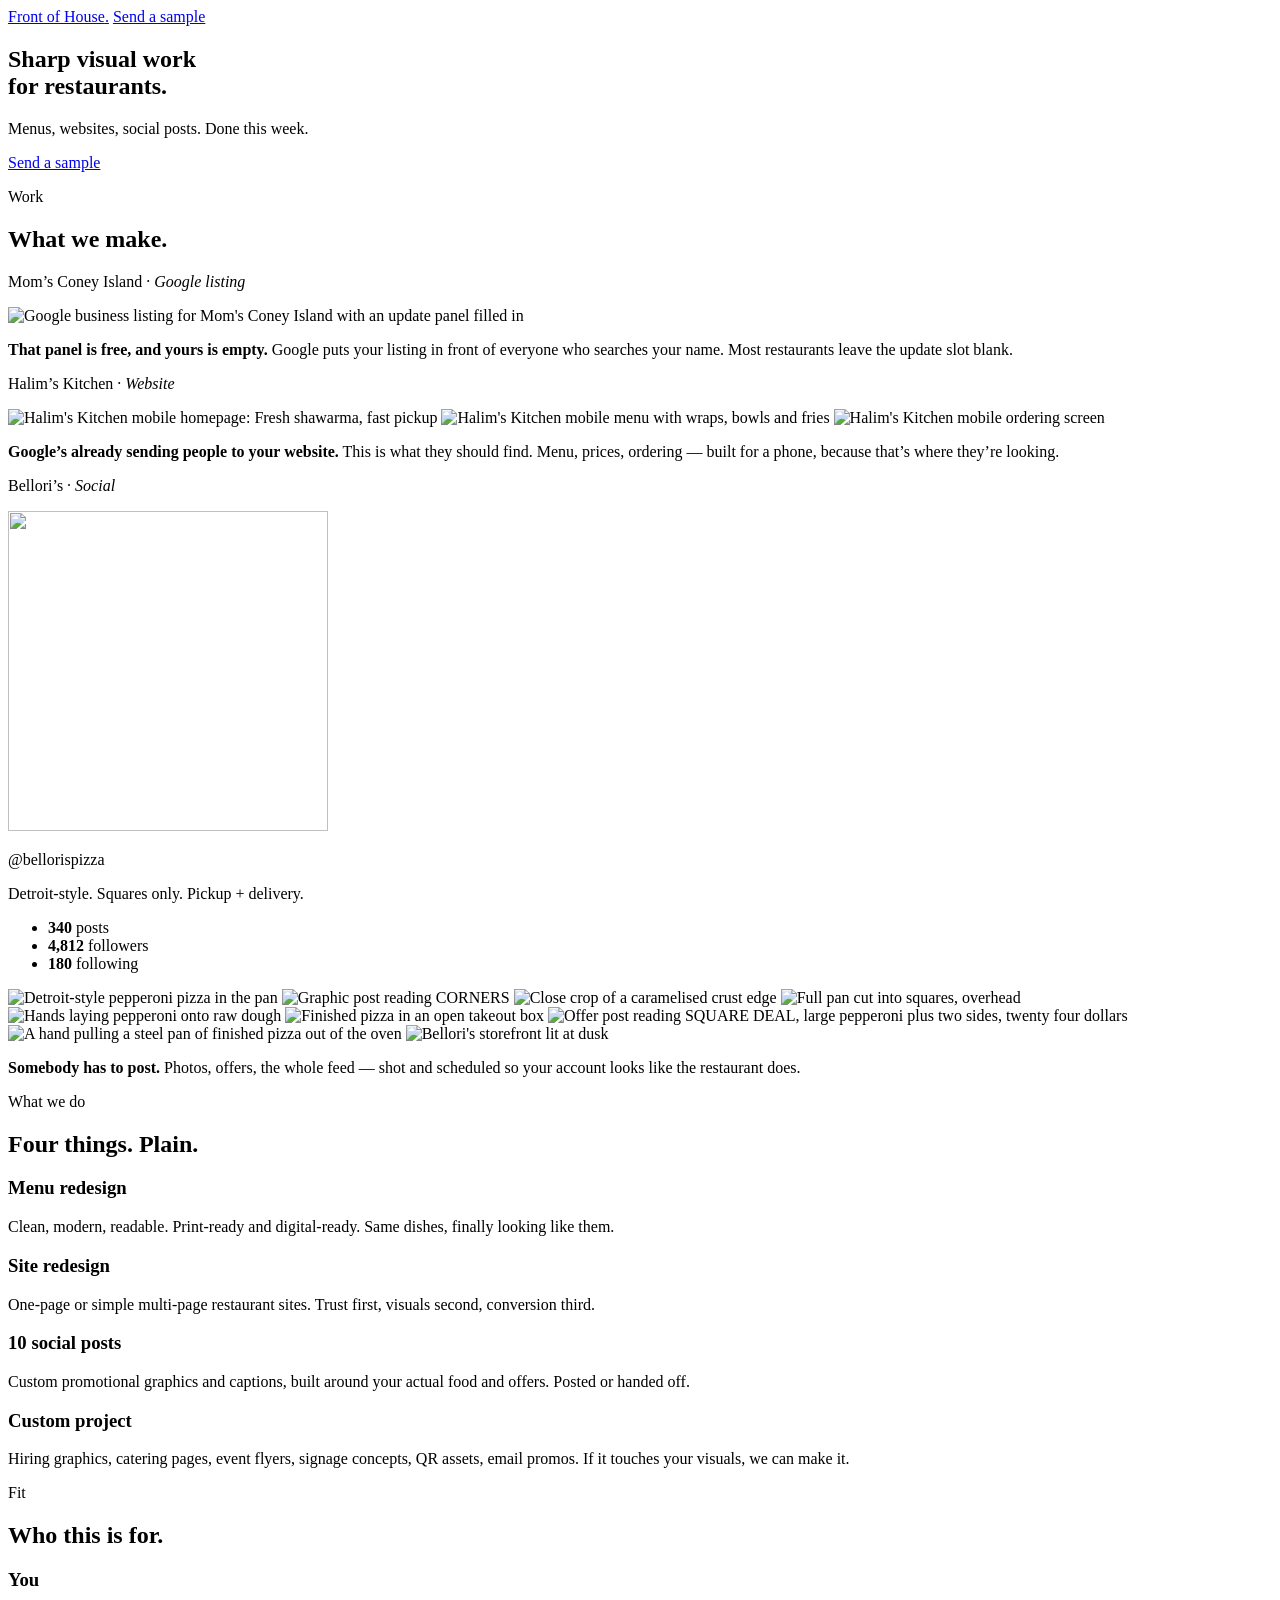
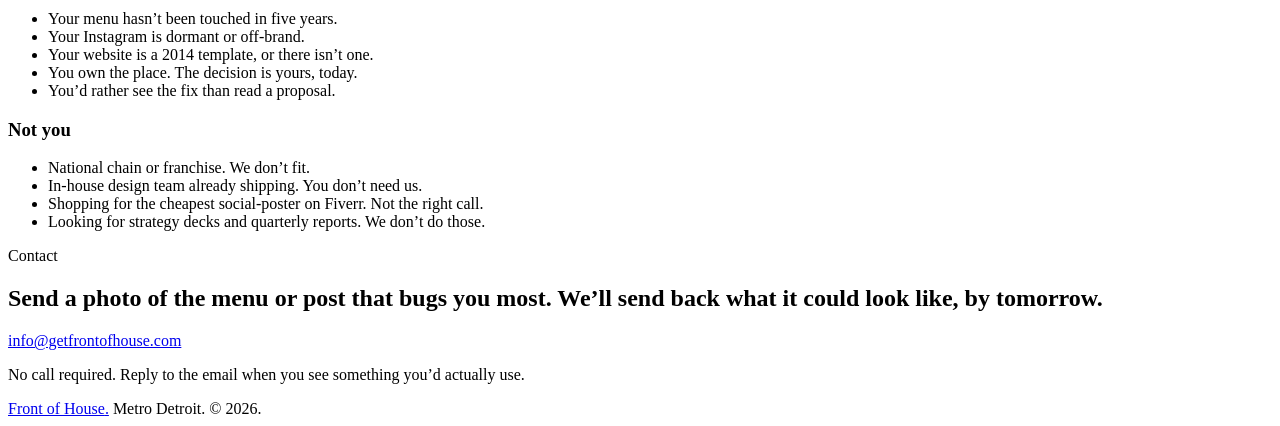
==== site/index.html @ a4638c21 "Hero: type-forward on flat charcoal, image removed Kills the hero background image, scrim and preloa" ====
<!doctype html>
<html lang="en">
<head>
<meta charset="utf-8" />
<meta name="viewport" content="width=device-width, initial-scale=1" />
<title>Front of House. Sharp visual work for restaurants.</title>
<meta name="description" content="Menus, websites, social posts for independent restaurants. Done this week. Metro Detroit." />
<meta name="theme-color" content="#0F0C0A" />
<meta name="author" content="Front of House" />
<link rel="icon" type="image/svg+xml" href="/favicon.svg" />
<link rel="canonical" href="https://getfrontofhouse.com/" />
<meta property="og:title" content="Front of House" />
<meta property="og:description" content="Sharp visual work for restaurants. Menus, websites, social posts. Done this week." />
<meta property="og:type" content="website" />
<meta property="og:url" content="https://getfrontofhouse.com/" />
<!-- Share card is a 1200x630 JPEG on purpose: LinkedIn does not render WebP
     og:images and Meta is unreliable with them, so a WebP card shows as no
     image at all. The page itself still uses the WebP hero. -->
<meta property="og:image" content="https://getfrontofhouse.com/images/share-card.jpg" />
<meta property="og:image:width" content="1200" />
<meta property="og:image:height" content="630" />
<meta property="og:image:type" content="image/jpeg" />
<meta property="og:image:alt" content="Front of House. Sharp visual work for restaurants." />
<meta property="og:site_name" content="Front of House" />
<meta name="twitter:card" content="summary_large_image" />
<meta name="twitter:image" content="https://getfrontofhouse.com/images/share-card.jpg" />
<meta name="twitter:title" content="Front of House" />
<meta name="twitter:description" content="Sharp visual work for restaurants. Menus, websites, social posts. Done this week." />
<link rel="preconnect" href="https://fonts.googleapis.com" />
<link rel="preconnect" href="https://fonts.gstatic.com" crossorigin />
<link href="https://fonts.googleapis.com/css2?family=Archivo:wdth,wght@62..125,400..800&display=swap" rel="stylesheet" />
<link rel="stylesheet" href="/styles.css" />
</head>
<body>

<header class="site-nav">
  <div class="bar">
    <a href="/" class="wordmark">Front of House<span class="dot">.</span></a>
    <a href="#contact" class="nav-cta">Send a sample</a>
  </div>
</header>

<!-- HERO
     Type only. No image, no scrim, no full-bleed, no 100vh. The proof is the
     work grid directly below, so the hero states the offer and gets out of
     the way. Local positioning moved out of here and sits lower on the page. -->
<section class="hero">
  <div class="hero-inner">
    <h1 class="hero-headline">Sharp visual work<br />for restaurants<span class="dot">.</span></h1>
    <p class="hero-sub">Menus, websites, social posts. Done this week.</p>
    <a href="#contact" class="hero-cta">Send a sample</a>
  </div>
</section>

<!-- WORK -->
<section class="block" id="work">
  <div class="wrap">
    <p class="eyebrow">Work</p>
    <h2 class="section-headline">What we make<span class="dot">.</span></h2>
  </div>

  <!-- 1. Mom's Coney Island -->
  <article class="piece reveal">
    <div class="wrap">
      <p class="piece-label">Mom&rsquo;s Coney Island <span class="sep">&middot;</span> <em>Google listing</em></p>
    </div>
    <div class="wrap piece-media">
      <img src="/images/moms.webp" alt="Google business listing for Mom's Coney Island with an update panel filled in" width="1448" height="1086" loading="lazy" decoding="async" />
    </div>
    <div class="wrap">
      <p class="piece-caption"><strong>That panel is free, and yours is empty.</strong> Google puts your listing in front of everyone who searches your name. Most restaurants leave the update slot blank.</p>
    </div>
  </article>

  <!-- 2. Halim's Kitchen -->
  <article class="piece reveal">
    <div class="wrap">
      <p class="piece-label">Halim&rsquo;s Kitchen <span class="sep">&middot;</span> <em>Website</em></p>
    </div>
    <div class="wrap piece-media">
      <div class="screens">
        <img src="/images/Halim1.webp" alt="Halim's Kitchen mobile homepage: Fresh shawarma, fast pickup" width="700" height="688" loading="lazy" decoding="async" />
        <img src="/images/Halim2.webp" alt="Halim's Kitchen mobile menu with wraps, bowls and fries" width="700" height="1244" loading="lazy" decoding="async" />
        <img src="/images/Halim3.webp" alt="Halim's Kitchen mobile ordering screen" width="700" height="1244" loading="lazy" decoding="async" />
      </div>
    </div>
    <div class="wrap">
      <p class="piece-caption"><strong>Google&rsquo;s already sending people to your website.</strong> This is what they should find. Menu, prices, ordering &mdash; built for a phone, because that&rsquo;s where they&rsquo;re looking.</p>
    </div>
  </article>

  <!-- 3. Bellori's -->
  <article class="piece reveal">
    <div class="wrap">
      <p class="piece-label">Bellori&rsquo;s <span class="sep">&middot;</span> <em>Social</em></p>
    </div>
    <div class="wrap piece-media">
      <div class="ig">
        <div class="ig-head">
          <img class="ig-avatar" src="/images/bellori-avatar.webp" alt="" width="320" height="320" loading="lazy" decoding="async" />
          <div class="ig-meta">
            <p class="ig-handle">@bellorispizza</p>
            <p class="ig-bio">Detroit-style. Squares only. Pickup + delivery.</p>
            <ul class="ig-stats">
              <li><b>340</b> posts</li>
              <li><b>4,812</b> followers</li>
              <li><b>180</b> following</li>
            </ul>
          </div>
        </div>
        <div class="ig-grid">
          <img src="/images/Tile1.webp" alt="Detroit-style pepperoni pizza in the pan" width="700" height="700" loading="lazy" decoding="async" />
          <img src="/images/Tile2.webp" alt="Graphic post reading CORNERS" width="700" height="700" loading="lazy" decoding="async" />
          <img src="/images/Tile3.webp" alt="Close crop of a caramelised crust edge" width="700" height="700" loading="lazy" decoding="async" />
          <img src="/images/Tile4.webp" alt="Full pan cut into squares, overhead" width="700" height="700" loading="lazy" decoding="async" />
          <img src="/images/Tile5.webp" alt="Hands laying pepperoni onto raw dough" width="700" height="700" loading="lazy" decoding="async" />
          <img src="/images/Tile6.webp" alt="Finished pizza in an open takeout box" width="700" height="700" loading="lazy" decoding="async" />
          <img src="/images/tile7.webp" alt="Offer post reading SQUARE DEAL, large pepperoni plus two sides, twenty four dollars" width="700" height="700" loading="lazy" decoding="async" />
          <img src="/images/Tile8.webp" alt="A hand pulling a steel pan of finished pizza out of the oven" width="700" height="700" loading="lazy" decoding="async" />
          <img src="/images/Tile9.webp" alt="Bellori's storefront lit at dusk" width="700" height="700" loading="lazy" decoding="async" />
        </div>
      </div>
    </div>
    <div class="wrap">
      <p class="piece-caption"><strong>Somebody has to post.</strong> Photos, offers, the whole feed &mdash; shot and scheduled so your account looks like the restaurant does.</p>
    </div>
  </article>
</section>

<!-- WHAT WE MAKE / SERVICES -->
<section class="block band">
  <div class="wrap">
    <p class="eyebrow">What we do</p>
    <h2 class="section-headline">Four things. Plain<span class="dot">.</span></h2>

    <div class="offers">
      <div class="offer">
        <h3>Menu redesign</h3>
        <p>Clean, modern, readable. Print-ready and digital-ready. Same dishes, finally looking like them.</p>
      </div>
      <div class="offer">
        <h3>Site redesign</h3>
        <p>One-page or simple multi-page restaurant sites. Trust first, visuals second, conversion third.</p>
      </div>
      <div class="offer">
        <h3>10 social posts</h3>
        <p>Custom promotional graphics and captions, built around your actual food and offers. Posted or handed off.</p>
      </div>
      <div class="offer">
        <h3>Custom project</h3>
        <p>Hiring graphics, catering pages, event flyers, signage concepts, QR assets, email promos. If it touches your visuals, we can make it.</p>
      </div>
    </div>
  </div>
</section>

<!-- WHO THIS IS FOR -->
<section class="block">
  <div class="wrap">
    <p class="eyebrow">Fit</p>
    <h2 class="section-headline">Who this is for<span class="dot">.</span></h2>

    <div class="fit">
      <div class="fit-col">
        <h3 class="fit-yes">You</h3>
        <ul>
          <li>Your menu hasn&rsquo;t been touched in five years.</li>
          <li>Your Instagram is dormant or off-brand.</li>
          <li>Your website is a 2014 template, or there isn&rsquo;t one.</li>
          <li>You own the place. The decision is yours, today.</li>
          <li>You&rsquo;d rather see the fix than read a proposal.</li>
        </ul>
      </div>
      <div class="fit-col">
        <h3 class="fit-no">Not you</h3>
        <ul>
          <li>National chain or franchise. We don&rsquo;t fit.</li>
          <li>In-house design team already shipping. You don&rsquo;t need us.</li>
          <li>Shopping for the cheapest social-poster on Fiverr. Not the right call.</li>
          <li>Looking for strategy decks and quarterly reports. We don&rsquo;t do those.</li>
        </ul>
      </div>
    </div>
  </div>
</section>

<!-- CONTACT -->
<section class="block contact" id="contact">
  <div class="wrap">
   <div class="contact-panel">
    <p class="eyebrow">Contact</p>
    <h2 class="contact-headline">Send a photo of the menu or post that bugs you most. We&rsquo;ll send back what it could look like, by tomorrow.</h2>
    <a href="mailto:info@getfrontofhouse.com" class="contact-email">info@getfrontofhouse.com</a>
    <p class="contact-note">No call required. Reply to the email when you see something you&rsquo;d actually use.</p>
   </div>
  </div>
</section>

<footer class="site-footer">
  <div class="bar">
    <a href="/" class="wordmark">Front of House<span class="dot">.</span></a>
    <span class="footer-meta">Metro Detroit. &copy; 2026.</span>
  </div>
</footer>

<script>
// Quiet fade as work enters the viewport. Nothing else moves.
(function () {
  var items = document.querySelectorAll('.reveal');
  var reduce = window.matchMedia('(prefers-reduced-motion: reduce)').matches;
  if (reduce || !('IntersectionObserver' in window)) {
    for (var i = 0; i < items.length; i++) items[i].classList.add('is-in');
    return;
  }
  var io = new IntersectionObserver(function (entries) {
    entries.forEach(function (e) {
      if (e.isIntersecting) { e.target.classList.add('is-in'); io.unobserve(e.target); }
    });
  }, { rootMargin: '0px 0px -12% 0px', threshold: 0.08 });
  items.forEach(function (el) { io.observe(el); });
})();
</script>
</body>
</html>
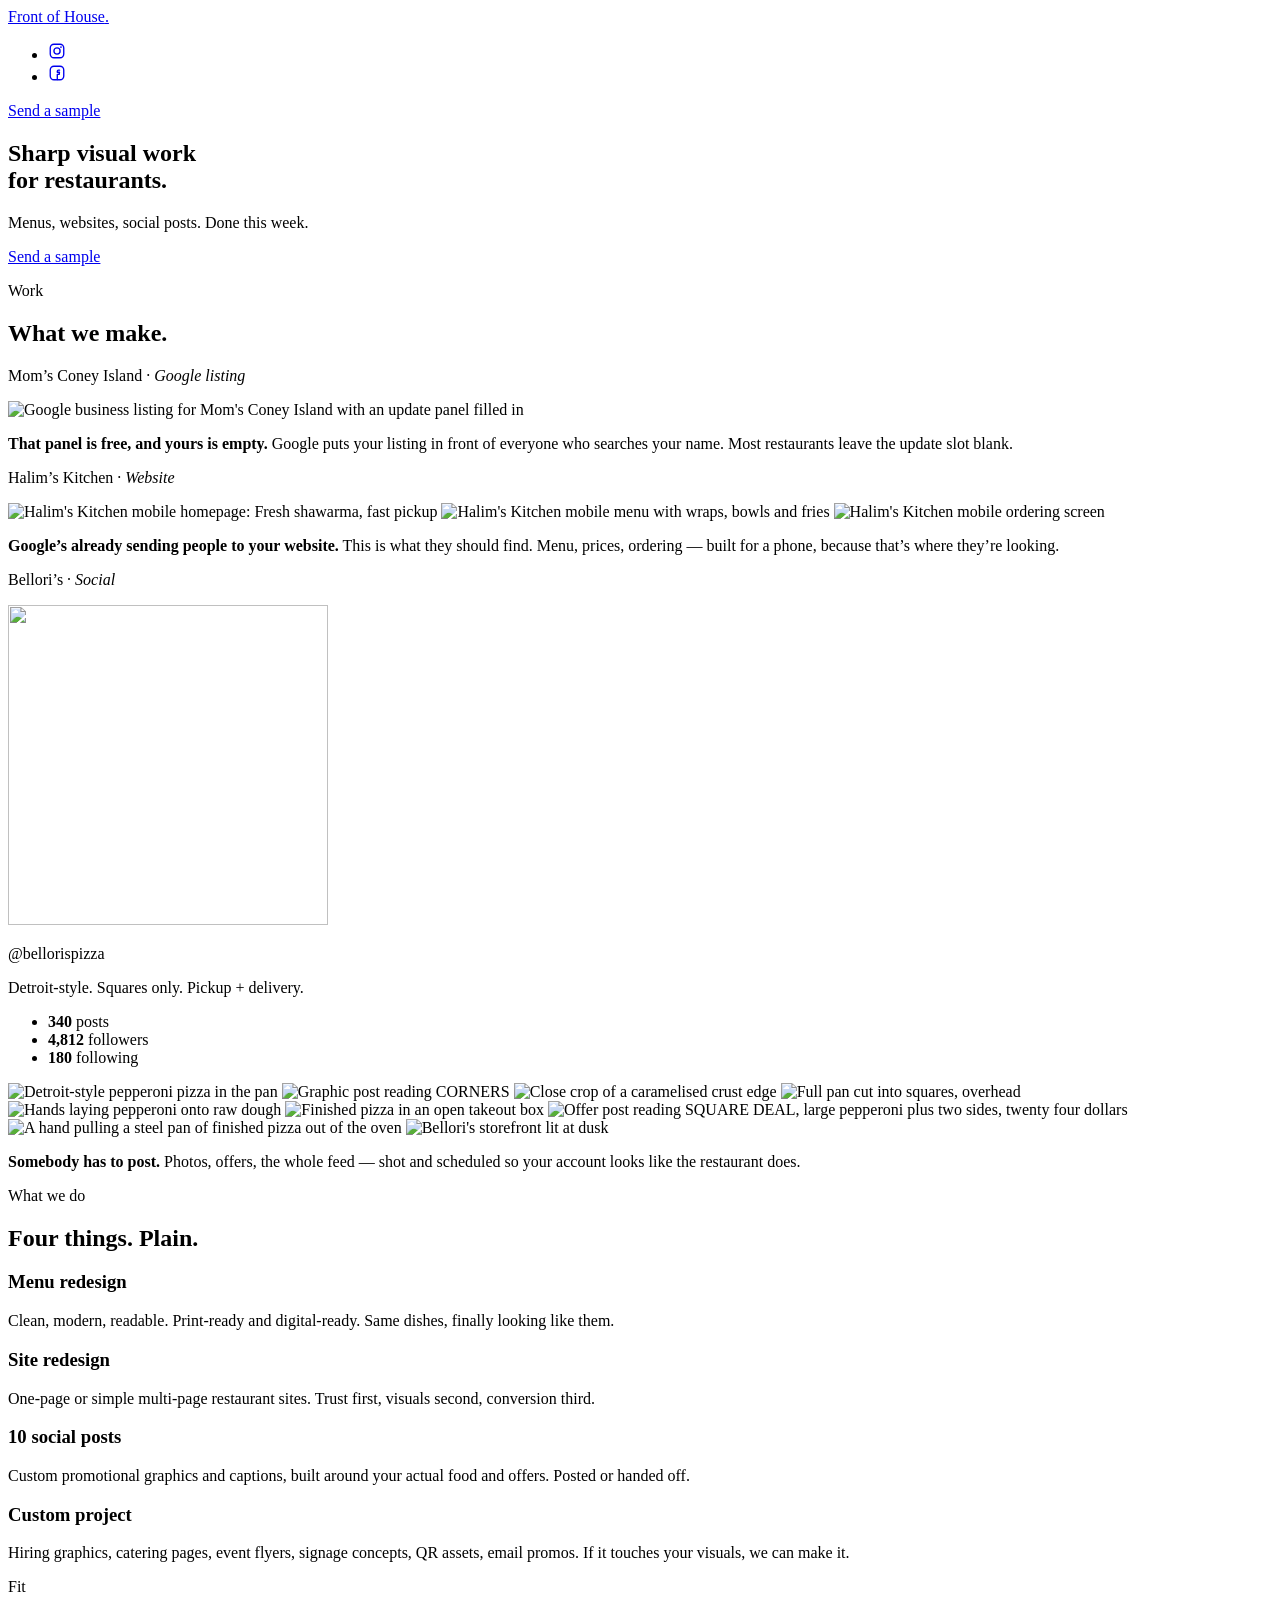
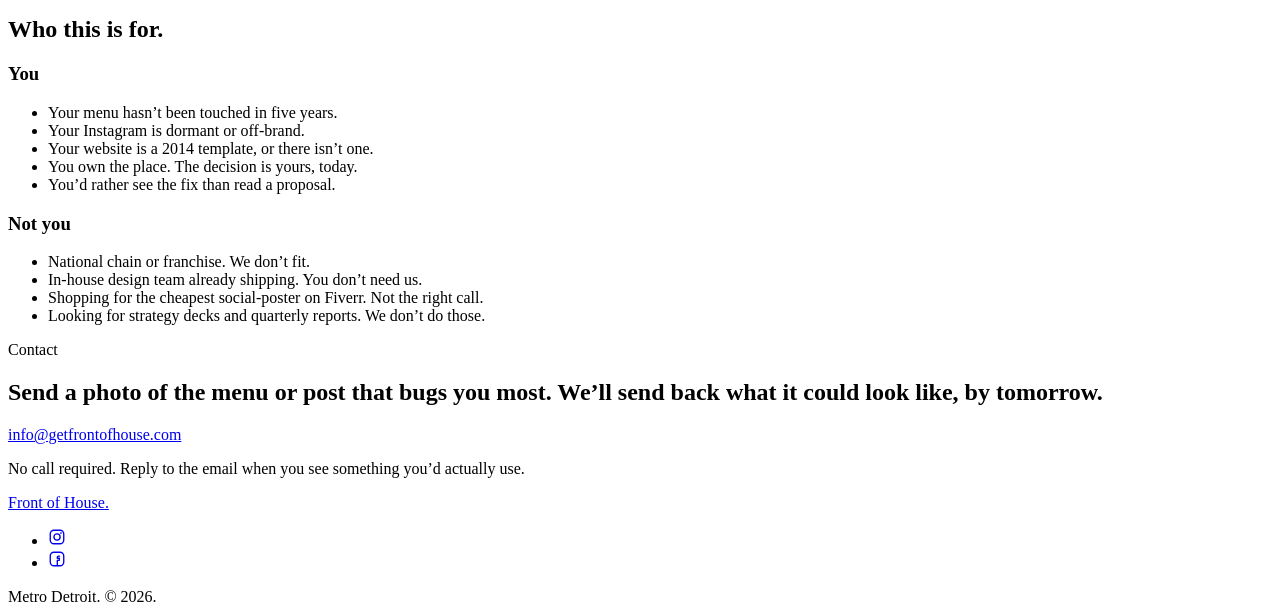
==== commit f4ece56d: "Social: Instagram and Facebook in the footer and nav Both links verified live and public in a real b" ====
--- a/site/index.html
+++ b/site/index.html
@@ -36,7 +36,17 @@
 <header class="site-nav">
   <div class="bar">
     <a href="/" class="wordmark">Front of House<span class="dot">.</span></a>
-    <a href="#contact" class="nav-cta">Send a sample</a>
+    <div class="nav-right">
+    <ul class="social social-nav">
+      <li><a class="social-link" href="https://www.instagram.com/getfrontofhouse/" target="_blank" rel="me noopener noreferrer" aria-label="Front of House on Instagram">
+        <svg viewBox="0 0 24 24" width="18" height="18" fill="none" stroke="currentColor" stroke-width="1.8" stroke-linecap="round" stroke-linejoin="round" aria-hidden="true" focusable="false"><rect x="3" y="3" width="18" height="18" rx="5"/><circle cx="12" cy="12" r="4.1"/><circle cx="17.3" cy="6.7" r="1.15" fill="currentColor" stroke="none"/></svg>
+      </a></li>
+      <li><a class="social-link" href="https://www.facebook.com/profile.php?id=61592592305310" target="_blank" rel="me noopener noreferrer" aria-label="Front of House on Facebook">
+        <svg viewBox="0 0 24 24" width="18" height="18" fill="none" stroke="currentColor" stroke-width="1.8" stroke-linecap="round" stroke-linejoin="round" aria-hidden="true" focusable="false"><rect x="3" y="3" width="18" height="18" rx="5"/><path d="M15.4 8.2h-1.6c-.9 0-1.4.6-1.4 1.5V11h2.9l-.4 2.9h-2.5v6.9"/></svg>
+      </a></li>
+    </ul>
+      <a href="#contact" class="nav-cta">Send a sample</a>
+    </div>
   </div>
 </header>
 
@@ -199,7 +209,17 @@
 <footer class="site-footer">
   <div class="bar">
     <a href="/" class="wordmark">Front of House<span class="dot">.</span></a>
-    <span class="footer-meta">Metro Detroit. &copy; 2026.</span>
+    <div class="footer-right">
+    <ul class="social social-footer">
+      <li><a class="social-link" href="https://www.instagram.com/getfrontofhouse/" target="_blank" rel="me noopener noreferrer" aria-label="Front of House on Instagram">
+        <svg viewBox="0 0 24 24" width="18" height="18" fill="none" stroke="currentColor" stroke-width="1.8" stroke-linecap="round" stroke-linejoin="round" aria-hidden="true" focusable="false"><rect x="3" y="3" width="18" height="18" rx="5"/><circle cx="12" cy="12" r="4.1"/><circle cx="17.3" cy="6.7" r="1.15" fill="currentColor" stroke="none"/></svg>
+      </a></li>
+      <li><a class="social-link" href="https://www.facebook.com/profile.php?id=61592592305310" target="_blank" rel="me noopener noreferrer" aria-label="Front of House on Facebook">
+        <svg viewBox="0 0 24 24" width="18" height="18" fill="none" stroke="currentColor" stroke-width="1.8" stroke-linecap="round" stroke-linejoin="round" aria-hidden="true" focusable="false"><rect x="3" y="3" width="18" height="18" rx="5"/><path d="M15.4 8.2h-1.6c-.9 0-1.4.6-1.4 1.5V11h2.9l-.4 2.9h-2.5v6.9"/></svg>
+      </a></li>
+    </ul>
+      <span class="footer-meta">Metro Detroit. &copy; 2026.</span>
+    </div>
   </div>
 </footer>
 
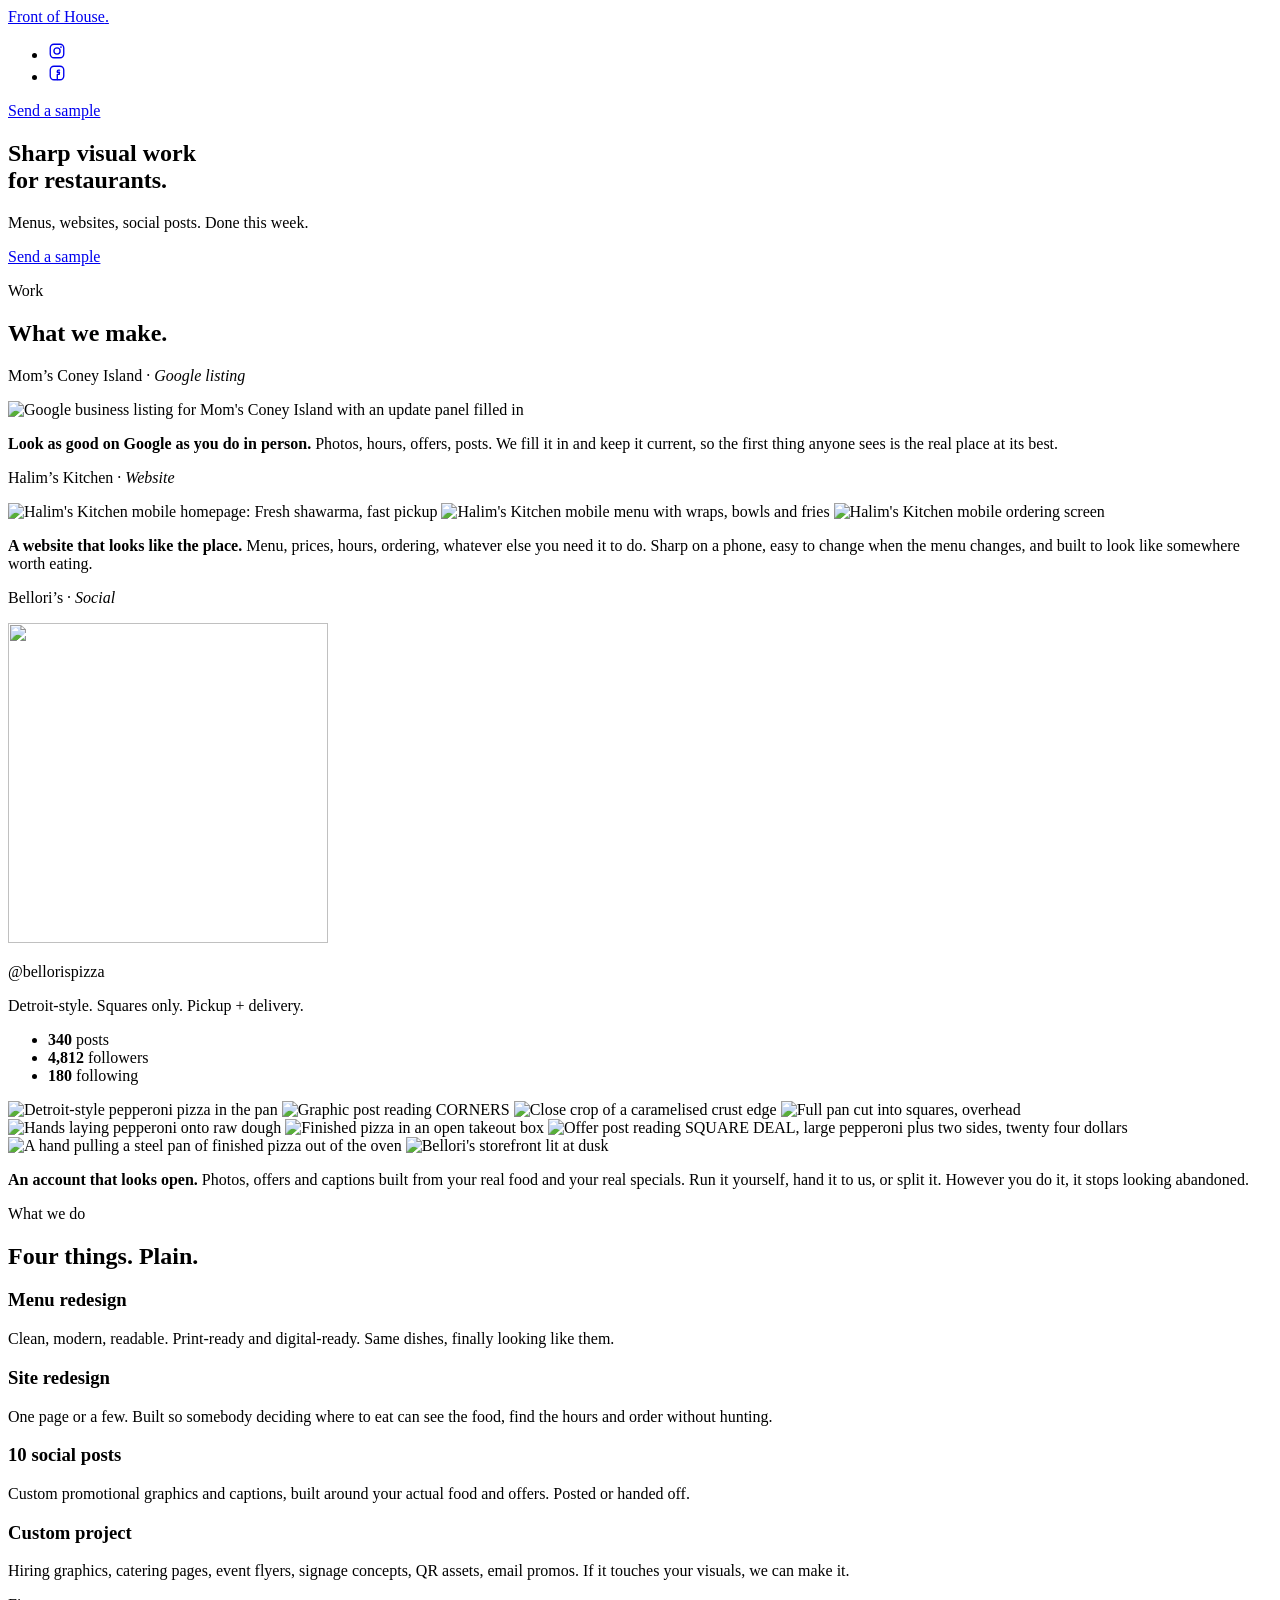
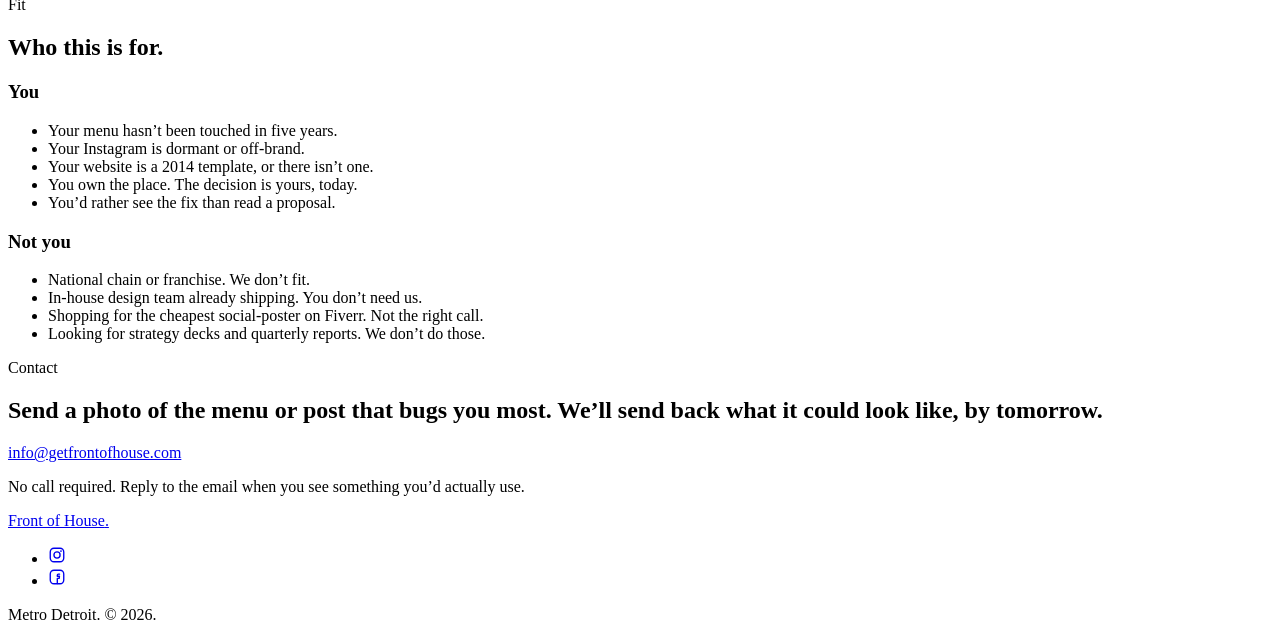
==== commit e963ada7: "Homepage: ship the approved copy and warmth pass Jon approved the /preview/home pass. Ported to live" ====
--- a/site/index.html
+++ b/site/index.html
@@ -55,6 +55,14 @@
      work grid directly below, so the hero states the offer and gets out of
      the way. Local positioning moved out of here and sits lower on the page. -->
 <section class="hero">
+  <!-- HERO SLOT, RESERVED AND MEASURED.
+       The copy column is capped at 640px on desktop, so a hero image drops into
+       the right-hand column without any of this copy moving. At a 1440 viewport
+       that reserved area is x=824 to x=1256, about 432x560. The recommended
+       variant is to let it bleed right to the viewport edge instead, about
+       616px wide. On mobile the image belongs BELOW the CTA, full-bleed, about
+       390x420, so the offer and the button are read before the picture.
+       Nothing is rendered here yet, deliberately. -->
   <div class="hero-inner">
     <h1 class="hero-headline">Sharp visual work<br />for restaurants<span class="dot">.</span></h1>
     <p class="hero-sub">Menus, websites, social posts. Done this week.</p>
@@ -78,7 +86,7 @@
       <img src="/images/moms.webp" alt="Google business listing for Mom's Coney Island with an update panel filled in" width="1448" height="1086" loading="lazy" decoding="async" />
     </div>
     <div class="wrap">
-      <p class="piece-caption"><strong>That panel is free, and yours is empty.</strong> Google puts your listing in front of everyone who searches your name. Most restaurants leave the update slot blank.</p>
+      <p class="piece-caption"><strong>Look as good on Google as you do in person.</strong> Photos, hours, offers, posts. We fill it in and keep it current, so the first thing anyone sees is the real place at its best.</p>
     </div>
   </article>
 
@@ -95,7 +103,7 @@
       </div>
     </div>
     <div class="wrap">
-      <p class="piece-caption"><strong>Google&rsquo;s already sending people to your website.</strong> This is what they should find. Menu, prices, ordering &mdash; built for a phone, because that&rsquo;s where they&rsquo;re looking.</p>
+      <p class="piece-caption"><strong>A website that looks like the place.</strong> Menu, prices, hours, ordering, whatever else you need it to do. Sharp on a phone, easy to change when the menu changes, and built to look like somewhere worth eating.</p>
     </div>
   </article>
 
@@ -132,7 +140,7 @@
       </div>
     </div>
     <div class="wrap">
-      <p class="piece-caption"><strong>Somebody has to post.</strong> Photos, offers, the whole feed &mdash; shot and scheduled so your account looks like the restaurant does.</p>
+      <p class="piece-caption"><strong>An account that looks open.</strong> Photos, offers and captions built from your real food and your real specials. Run it yourself, hand it to us, or split it. However you do it, it stops looking abandoned.</p>
     </div>
   </article>
 </section>
@@ -150,7 +158,7 @@
       </div>
       <div class="offer">
         <h3>Site redesign</h3>
-        <p>One-page or simple multi-page restaurant sites. Trust first, visuals second, conversion third.</p>
+        <p>One page or a few. Built so somebody deciding where to eat can see the food, find the hours and order without hunting.</p>
       </div>
       <div class="offer">
         <h3>10 social posts</h3>
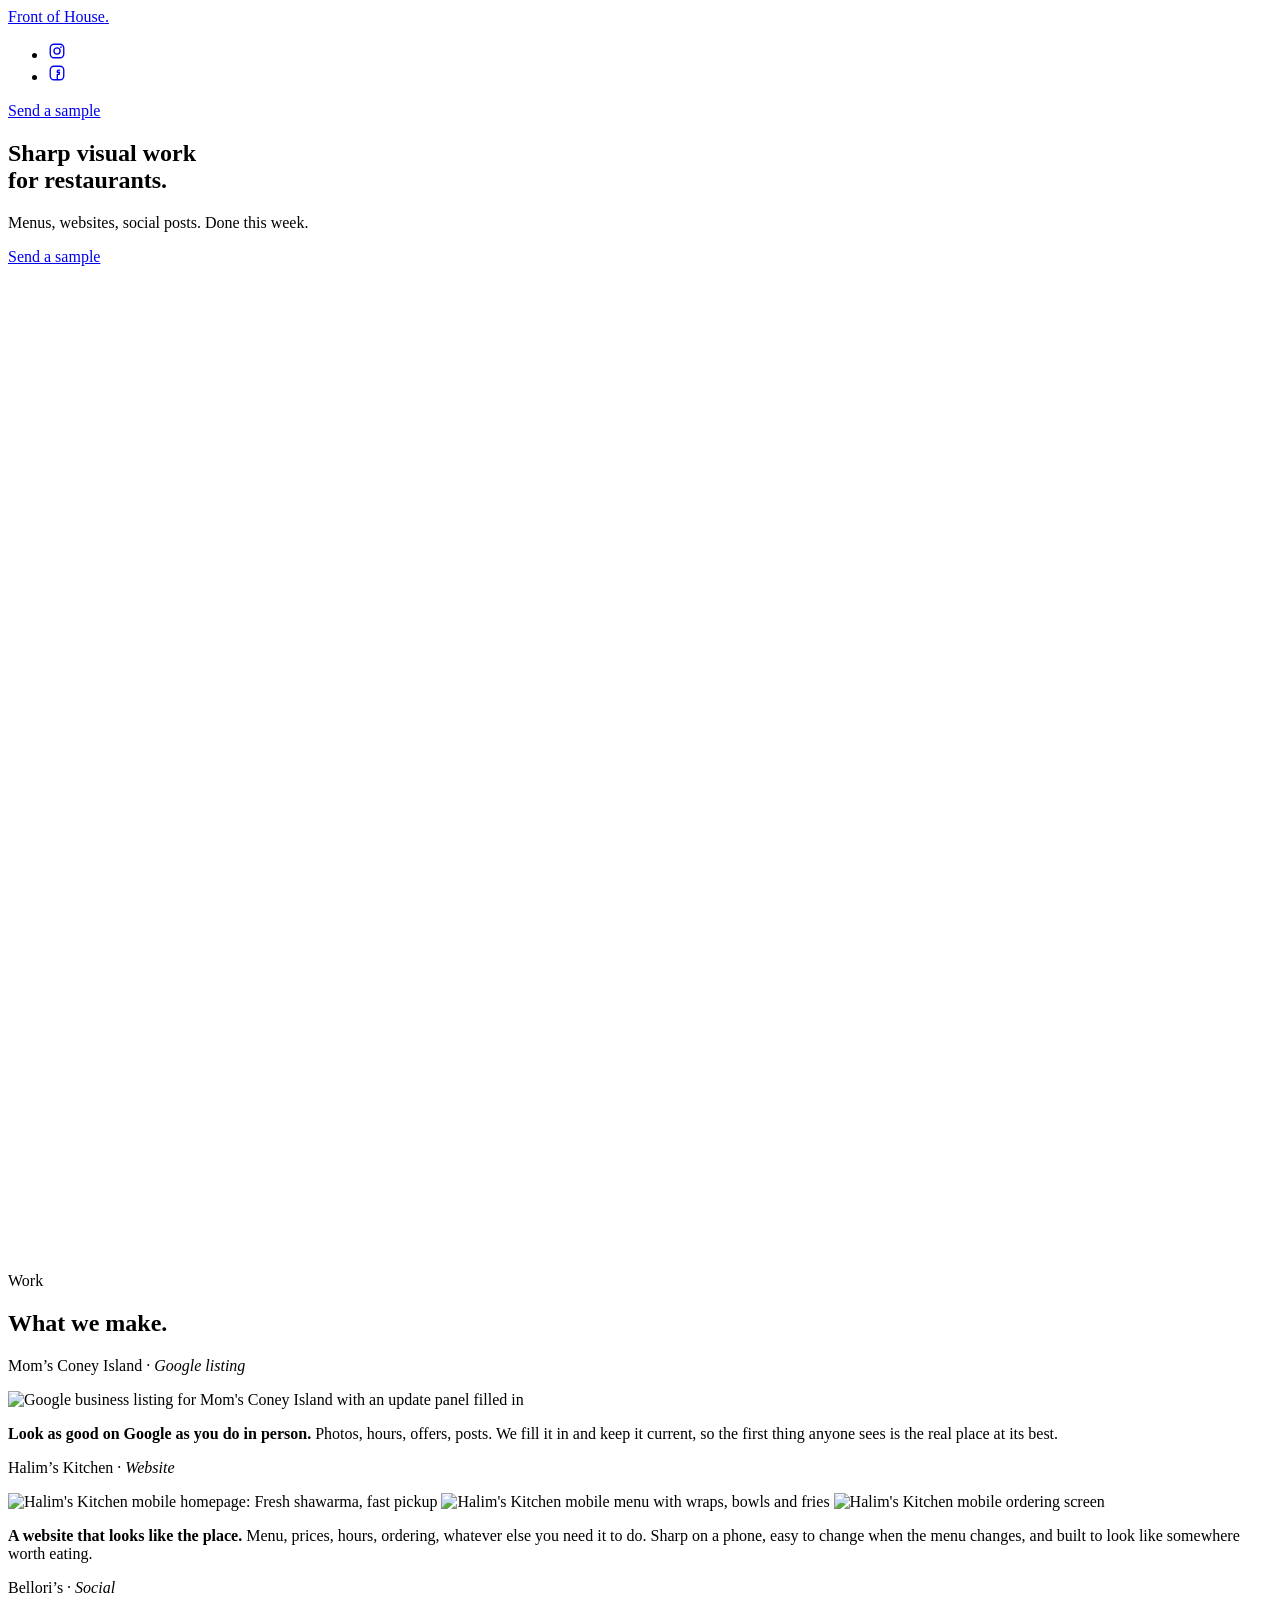
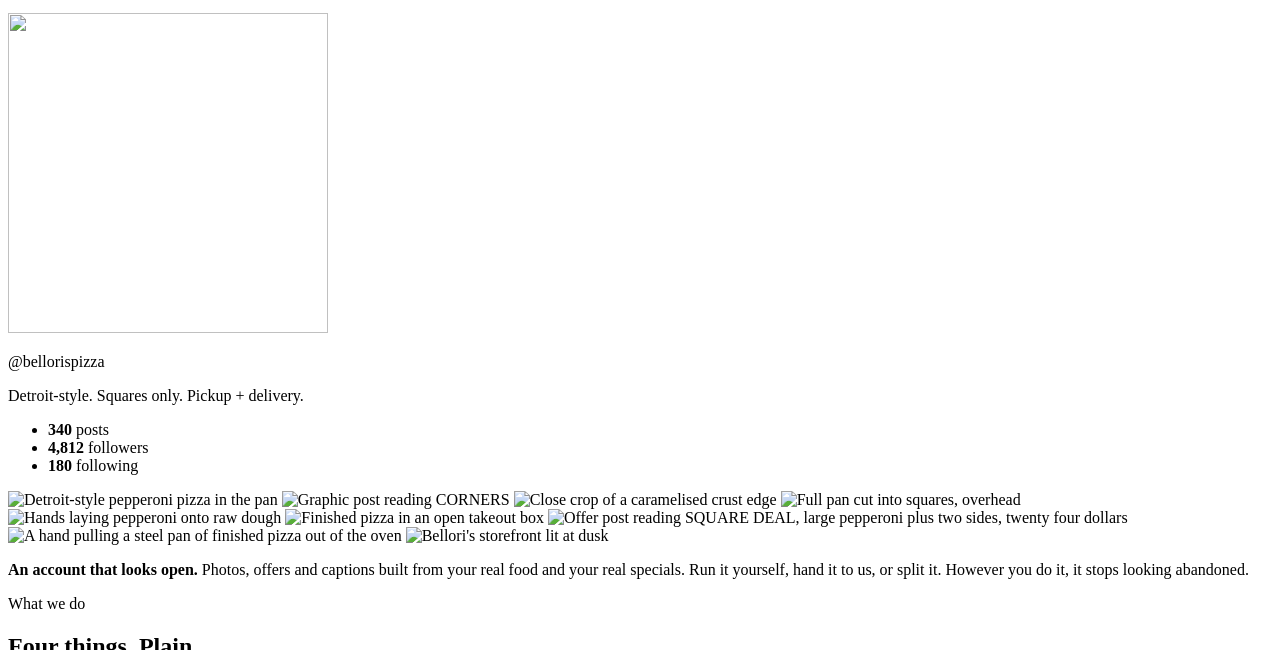
==== commit 11371a2a: "Hero: add the hostess photography to the reserved slot Asset from FOH Assets / Main Website / hostes" ====
--- a/site/index.html
+++ b/site/index.html
@@ -63,10 +63,29 @@
        616px wide. On mobile the image belongs BELOW the CTA, full-bleed, about
        390x420, so the offer and the button are read before the picture.
        Nothing is rendered here yet, deliberately. -->
-  <div class="hero-inner">
-    <h1 class="hero-headline">Sharp visual work<br />for restaurants<span class="dot">.</span></h1>
-    <p class="hero-sub">Menus, websites, social posts. Done this week.</p>
-    <a href="#contact" class="hero-cta">Send a sample</a>
+  <div class="hero-grid">
+    <div class="hero-inner">
+      <h1 class="hero-headline">Sharp visual work<br />for restaurants<span class="dot">.</span></h1>
+      <p class="hero-sub">Menus, websites, social posts. Done this week.</p>
+      <a href="#contact" class="hero-cta">Send a sample</a>
+    </div>
+
+    <!-- Supporting hero photography, not a portfolio proof piece. Two crops from
+         one source (FOH Assets / Main Website / hostess.png): the desktop crop
+         keeps some of the room, the mobile crop tightens onto the hostess and
+         the ALWAYS OPEN sign because the phone is the primary surface. -->
+    <div class="hero-media">
+      <picture>
+        <source media="(max-width: 700px)"
+                srcset="/images/hero-mobile-520.webp 520w, /images/hero-mobile-780.webp 780w"
+                sizes="100vw" type="image/webp" />
+        <source srcset="/images/hero-desktop-880.webp 880w, /images/hero-desktop-1232.webp 1232w"
+                sizes="(max-width: 960px) 100vw, 46vw" type="image/webp" />
+        <img src="/images/hero-desktop-1232.webp"
+             alt="A host smiling behind a wooden welcome stand, with an Always Open sign hanging on the front and a full dining room behind her"
+             width="1232" height="986" fetchpriority="high" decoding="async" />
+      </picture>
+    </div>
   </div>
 </section>
 
@@ -77,8 +96,8 @@
     <h2 class="section-headline">What we make<span class="dot">.</span></h2>
   </div>
 
-  <!-- 1. Mom's Coney Island -->
-  <article class="piece reveal">
+  <!-- 1. Mom's Coney Island. Cream. -->
+  <article class="piece piece--cream reveal">
     <div class="wrap">
       <p class="piece-label">Mom&rsquo;s Coney Island <span class="sep">&middot;</span> <em>Google listing</em></p>
     </div>
@@ -90,8 +109,8 @@
     </div>
   </article>
 
-  <!-- 2. Halim's Kitchen -->
-  <article class="piece reveal">
+  <!-- 2. Halim's Kitchen. Soft neutral. -->
+  <article class="piece piece--neutral reveal">
     <div class="wrap">
       <p class="piece-label">Halim&rsquo;s Kitchen <span class="sep">&middot;</span> <em>Website</em></p>
     </div>
@@ -107,8 +126,9 @@
     </div>
   </article>
 
-  <!-- 3. Bellori's -->
-  <article class="piece reveal">
+  <!-- 3. Bellori's. Dark showcase: the nine tiles are the most dramatic
+       asset on the page and they earn the one dark stage. -->
+  <article class="piece piece--dark reveal">
     <div class="wrap">
       <p class="piece-label">Bellori&rsquo;s <span class="sep">&middot;</span> <em>Social</em></p>
     </div>
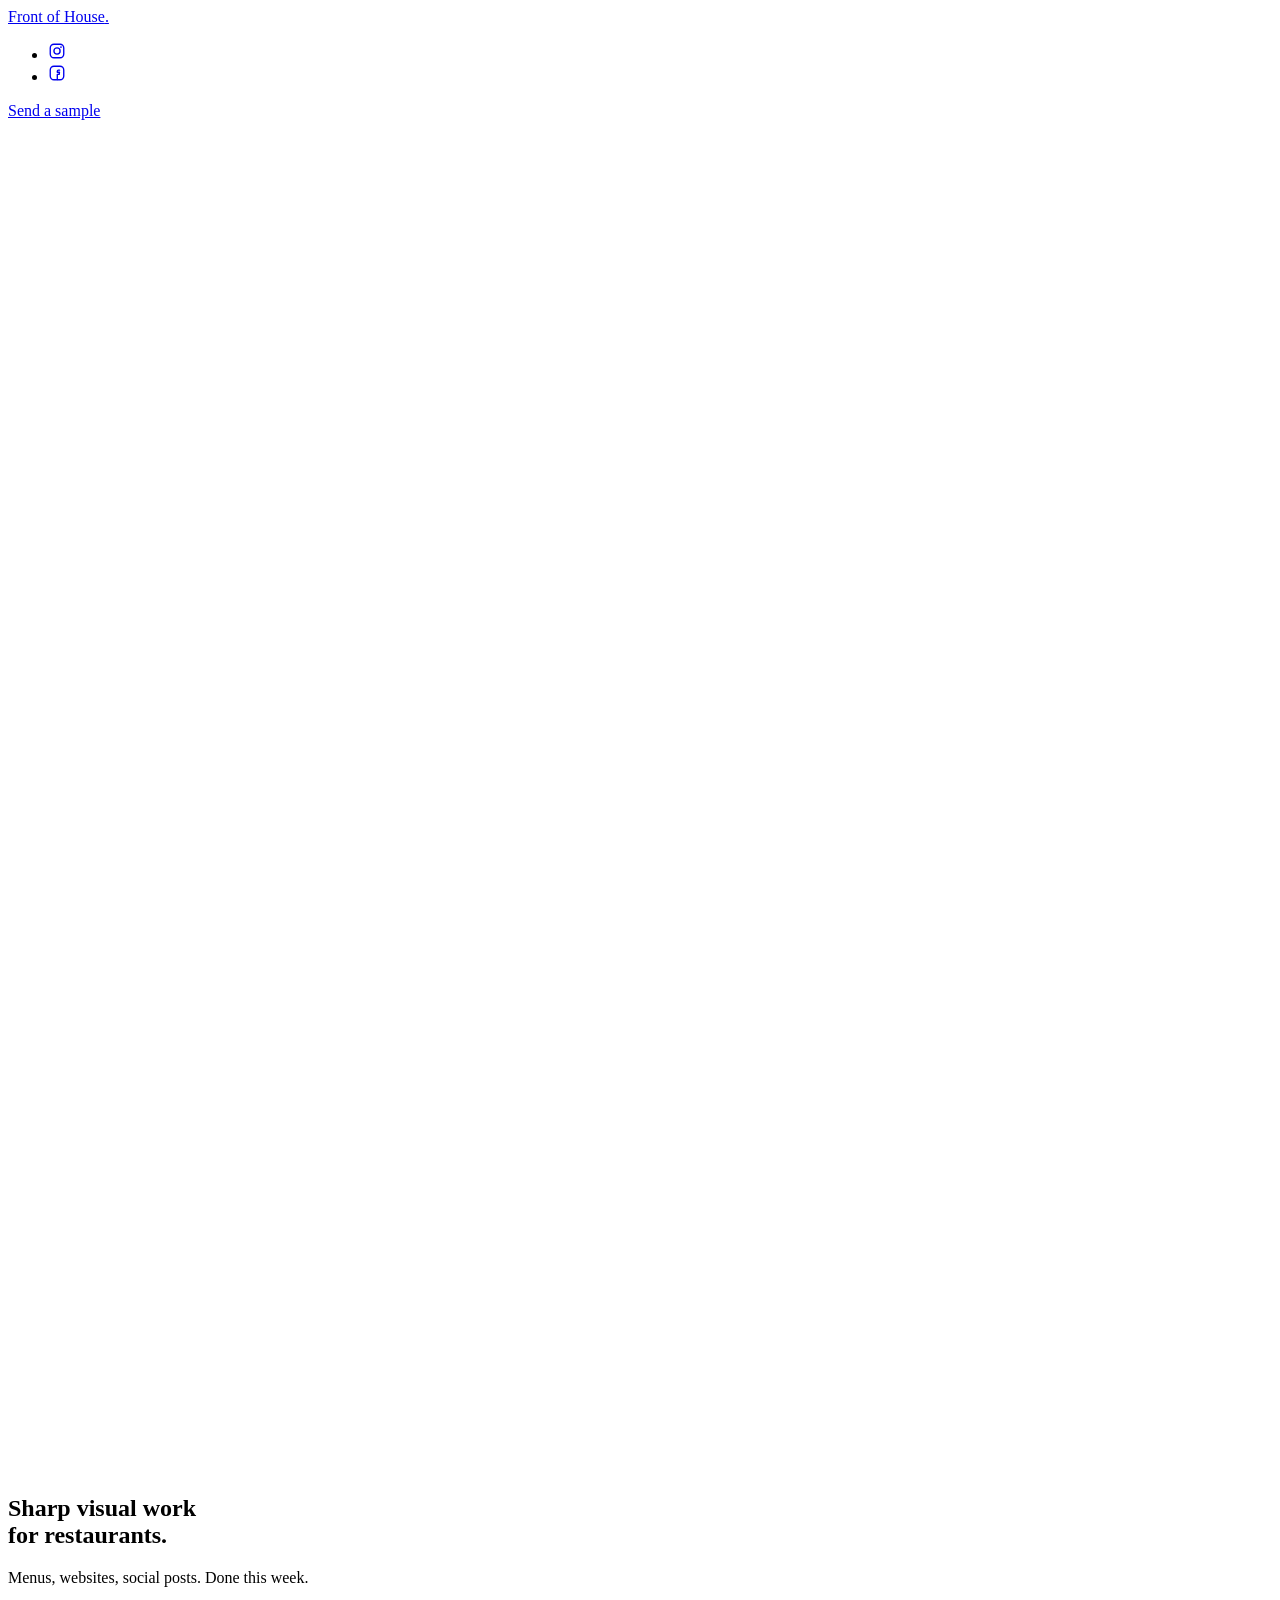
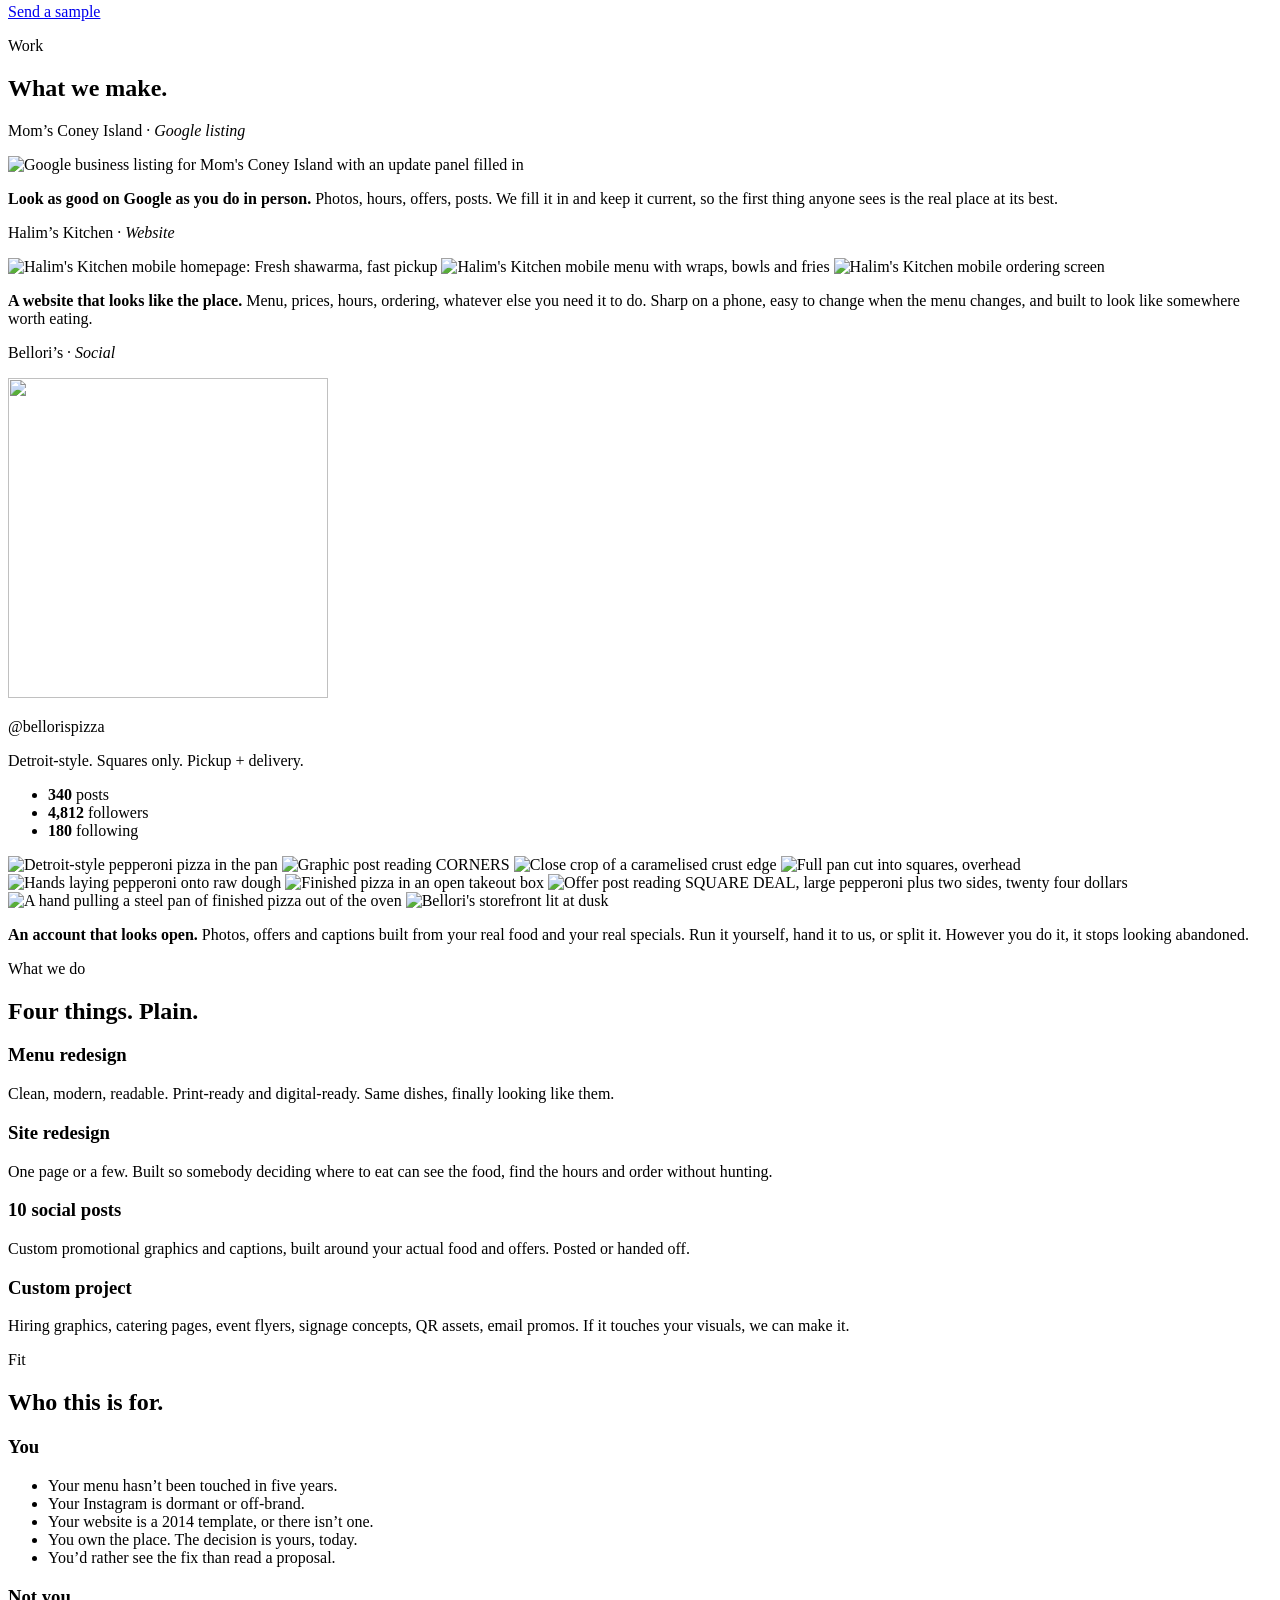
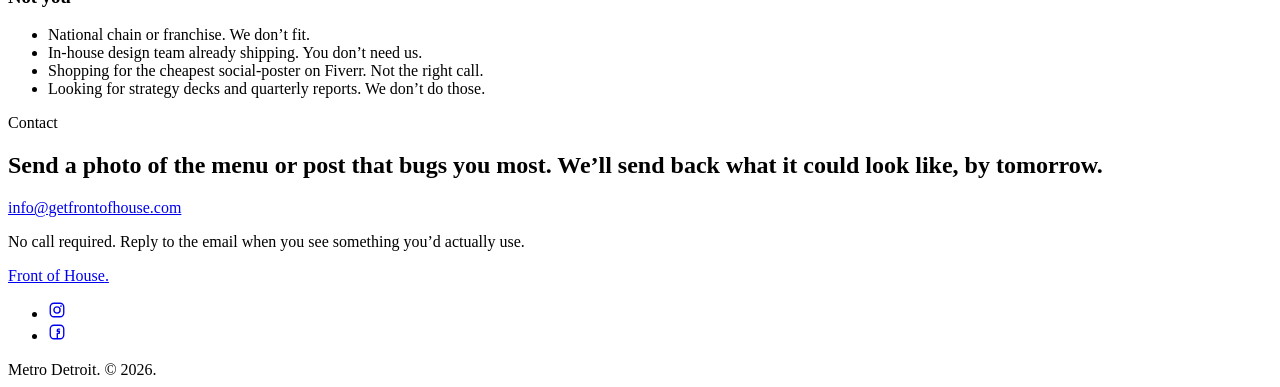
==== commit f46947b2: "Hero: rebuild as one full-bleed scene with copy over a scrim The split layout was wrong. The photogr" ====
--- a/site/index.html
+++ b/site/index.html
@@ -54,38 +54,31 @@
      Type only. No image, no scrim, no full-bleed, no 100vh. The proof is the
      work grid directly below, so the hero states the offer and gets out of
      the way. Local positioning moved out of here and sits lower on the page. -->
+<!-- HERO
+     One scene. The photograph fills the section and the copy is layered over a
+     directional scrim: darkest behind the words, clearing toward the hostess and
+     the ALWAYS OPEN sign. Two crops from one approved source
+     (FOH Assets / Main Website / hostess.png). Her face and the sign span about
+     82% of the source height, so the desktop crop trims only dead ceiling and
+     floor, and the mobile crop is portrait so a phone-shaped hero crops
+     horizontally rather than cutting her head off. -->
 <section class="hero">
-  <!-- HERO SLOT, RESERVED AND MEASURED.
-       The copy column is capped at 640px on desktop, so a hero image drops into
-       the right-hand column without any of this copy moving. At a 1440 viewport
-       that reserved area is x=824 to x=1256, about 432x560. The recommended
-       variant is to let it bleed right to the viewport edge instead, about
-       616px wide. On mobile the image belongs BELOW the CTA, full-bleed, about
-       390x420, so the offer and the button are read before the picture.
-       Nothing is rendered here yet, deliberately. -->
-  <div class="hero-grid">
-    <div class="hero-inner">
-      <h1 class="hero-headline">Sharp visual work<br />for restaurants<span class="dot">.</span></h1>
-      <p class="hero-sub">Menus, websites, social posts. Done this week.</p>
-      <a href="#contact" class="hero-cta">Send a sample</a>
-    </div>
-
-    <!-- Supporting hero photography, not a portfolio proof piece. Two crops from
-         one source (FOH Assets / Main Website / hostess.png): the desktop crop
-         keeps some of the room, the mobile crop tightens onto the hostess and
-         the ALWAYS OPEN sign because the phone is the primary surface. -->
-    <div class="hero-media">
-      <picture>
-        <source media="(max-width: 700px)"
-                srcset="/images/hero-mobile-520.webp 520w, /images/hero-mobile-780.webp 780w"
-                sizes="100vw" type="image/webp" />
-        <source srcset="/images/hero-desktop-880.webp 880w, /images/hero-desktop-1232.webp 1232w"
-                sizes="(max-width: 960px) 100vw, 46vw" type="image/webp" />
-        <img src="/images/hero-desktop-1232.webp"
-             alt="A host smiling behind a wooden welcome stand, with an Always Open sign hanging on the front and a full dining room behind her"
-             width="1232" height="986" fetchpriority="high" decoding="async" />
-      </picture>
-    </div>
+  <div class="hero-media" aria-hidden="true">
+    <picture>
+      <source media="(max-width: 700px)"
+              srcset="/images/hero-bg-m-600.webp 600w, /images/hero-bg-m-900.webp 900w"
+              sizes="100vw" type="image/webp" />
+      <source srcset="/images/hero-bg-900.webp 900w, /images/hero-bg-1200.webp 1200w, /images/hero-bg-1600.webp 1600w"
+              sizes="100vw" type="image/webp" />
+      <img src="/images/hero-bg-1600.webp" alt="" width="1600" height="1351" fetchpriority="high" decoding="async" />
+    </picture>
+    <span class="hero-scrim"></span>
+  </div>
+
+  <div class="hero-inner">
+    <h1 class="hero-headline">Sharp visual work<br />for restaurants<span class="dot">.</span></h1>
+    <p class="hero-sub">Menus, websites, social posts. Done this week.</p>
+    <a href="#contact" class="hero-cta">Send a sample</a>
   </div>
 </section>
 
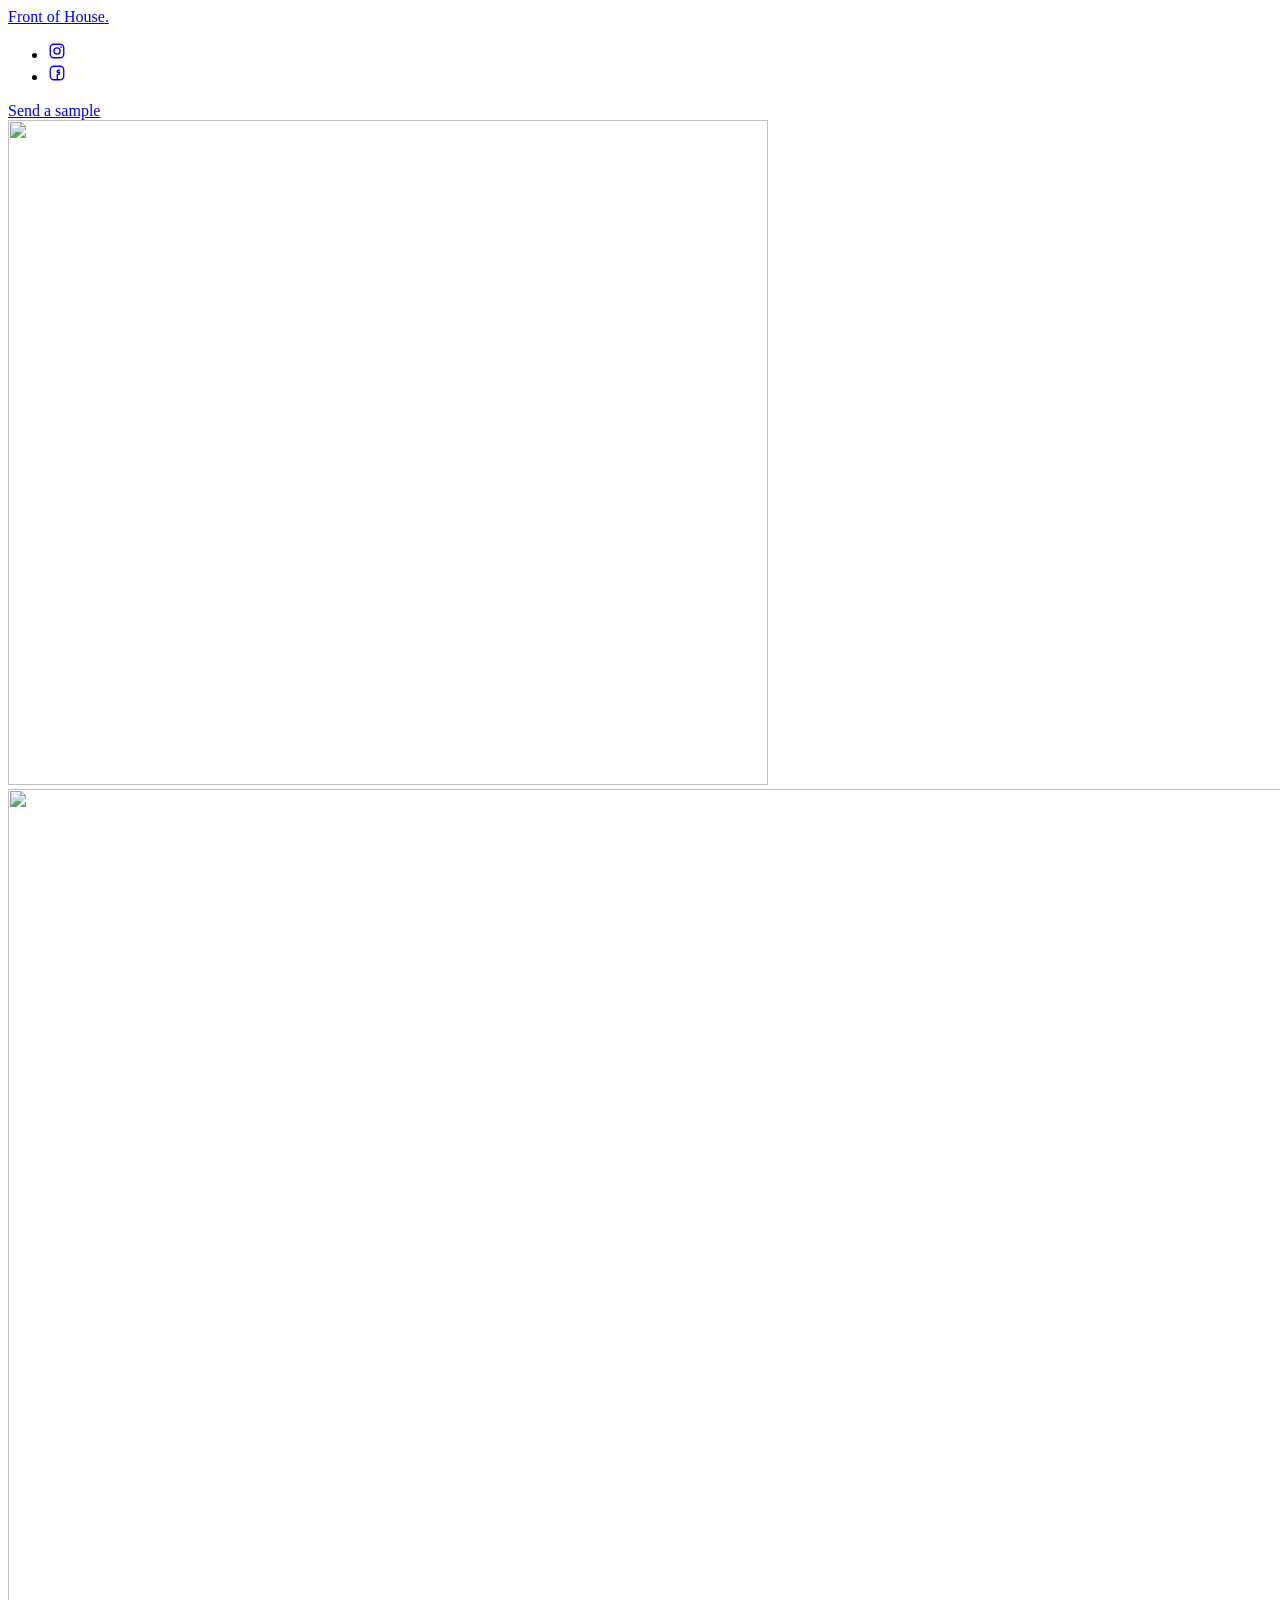
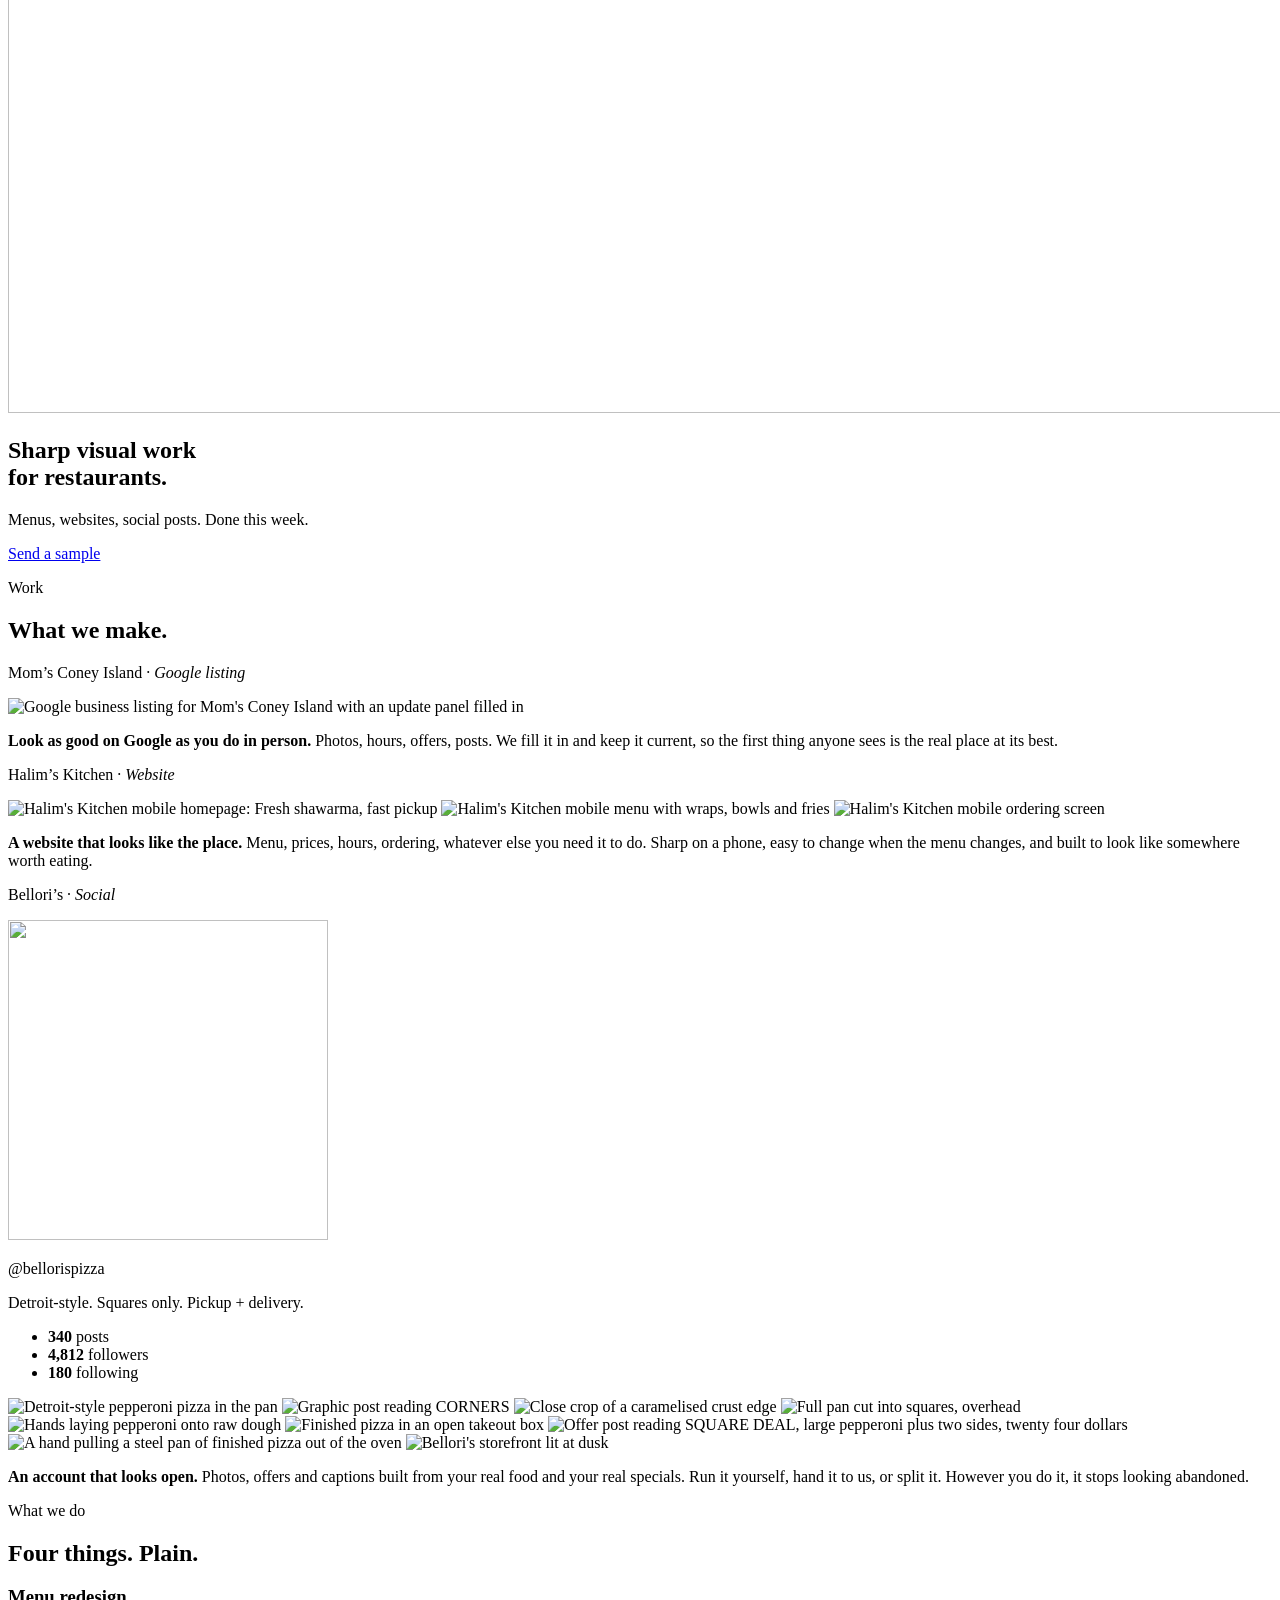
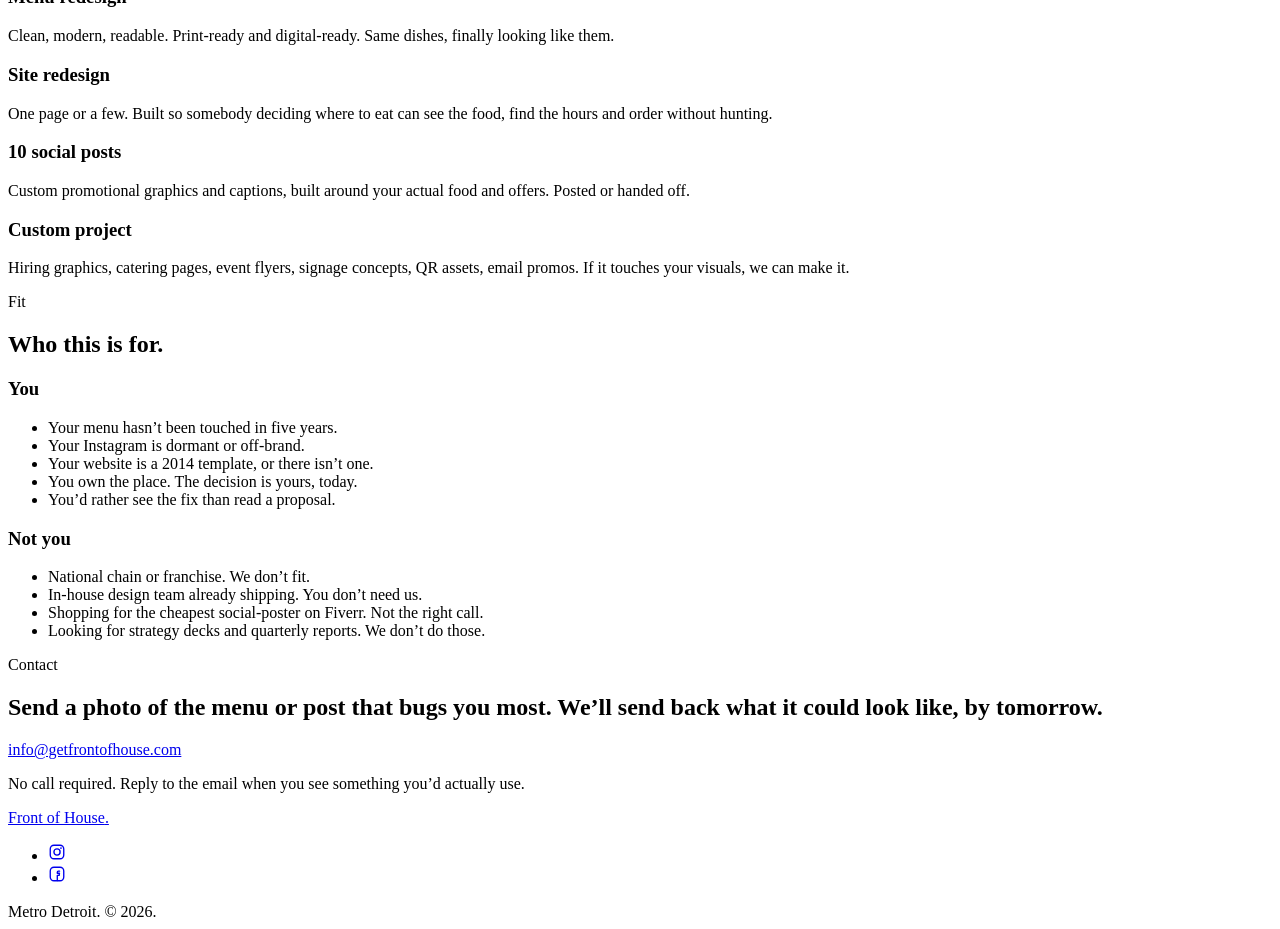
==== commit 88d6c8e6: "Hero: soft branded backdrop instead of a featured portrait Job-specific treatment. The photograph is" ====
--- a/site/index.html
+++ b/site/index.html
@@ -64,14 +64,26 @@
      horizontally rather than cutting her head off. -->
 <section class="hero">
   <div class="hero-media" aria-hidden="true">
-    <picture>
+    <!-- Backdrop: the same photograph, blown out and blurred, so the hero can
+         bleed to every edge without the subject layer having to be zoomed in
+         and cropped hard. Colours match at the seam because it is the same
+         image. -->
+    <picture class="hero-wash">
+      <source media="(max-width: 700px)" srcset="/images/hero-m-660.webp" type="image/webp" />
+      <img src="/images/hero-fig-760.webp" alt="" width="760" height="665" decoding="async" />
+    </picture>
+
+    <!-- Subject: the whole frame, contained rather than cropped, softened so it
+         reads as a warm backdrop instead of featured proof photography. -->
+    <picture class="hero-fig">
       <source media="(max-width: 700px)"
-              srcset="/images/hero-bg-m-600.webp 600w, /images/hero-bg-m-900.webp 900w"
+              srcset="/images/hero-m-660.webp 660w, /images/hero-m-1000.webp 1000w"
               sizes="100vw" type="image/webp" />
-      <source srcset="/images/hero-bg-900.webp 900w, /images/hero-bg-1200.webp 1200w, /images/hero-bg-1600.webp 1600w"
-              sizes="100vw" type="image/webp" />
-      <img src="/images/hero-bg-1600.webp" alt="" width="1600" height="1351" fetchpriority="high" decoding="async" />
+      <source srcset="/images/hero-fig-760.webp 760w, /images/hero-fig-1000.webp 1000w, /images/hero-fig-1400.webp 1400w"
+              sizes="(max-width: 960px) 100vw, 62vw" type="image/webp" />
+      <img src="/images/hero-fig-1400.webp" alt="" width="1400" height="1224" fetchpriority="high" decoding="async" />
     </picture>
+
     <span class="hero-scrim"></span>
   </div>
 
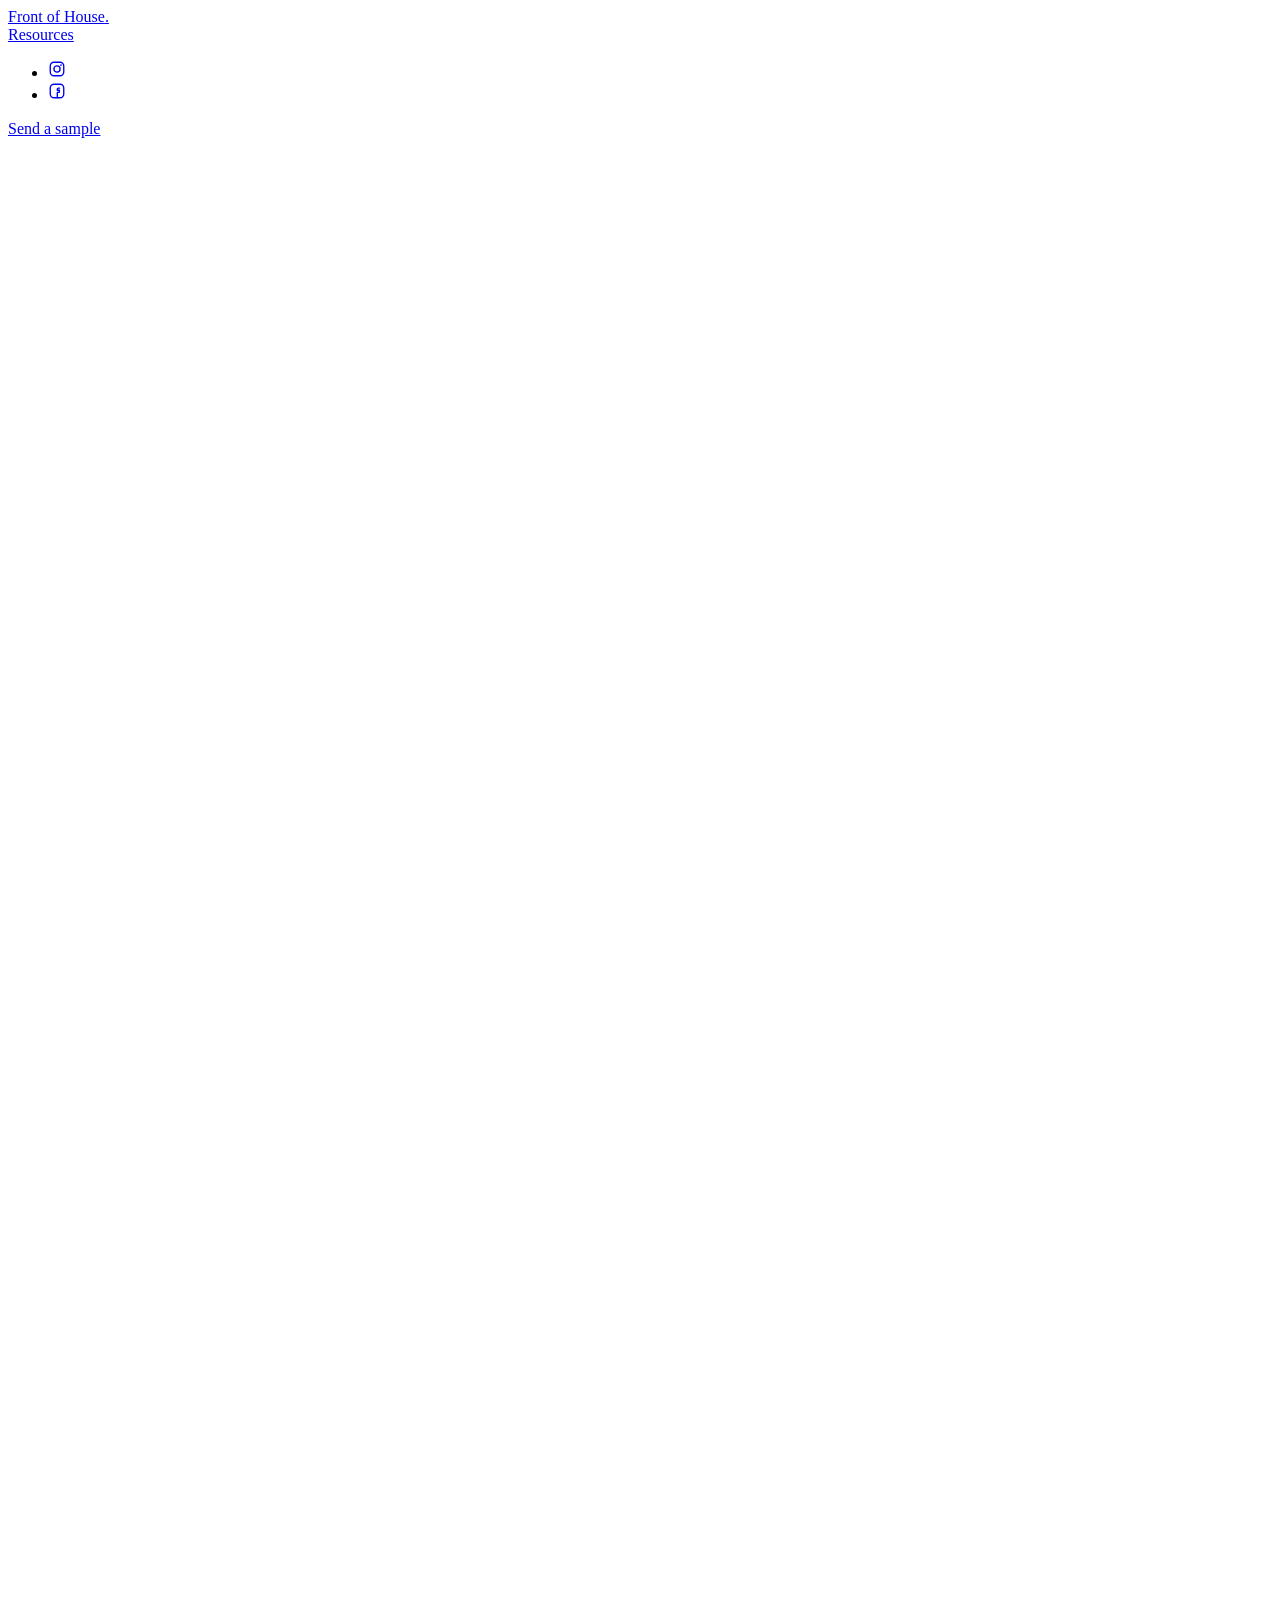
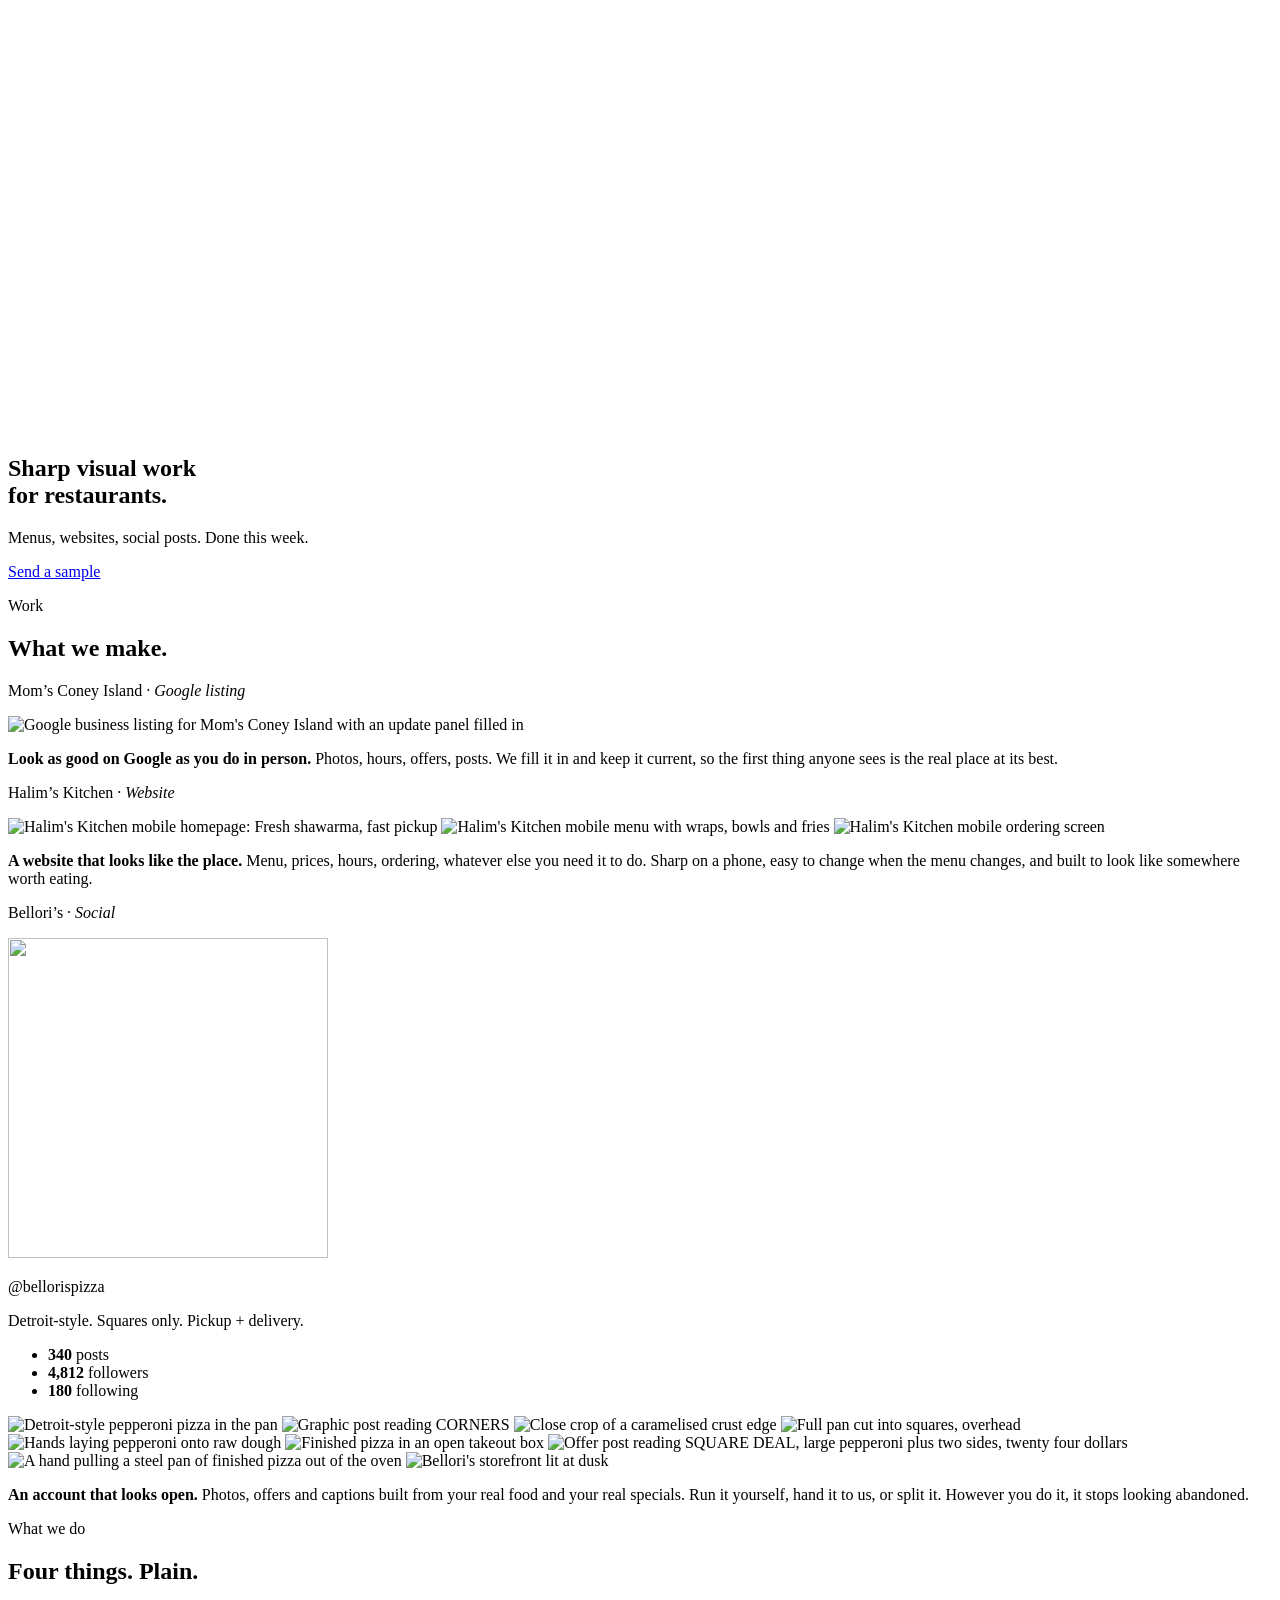
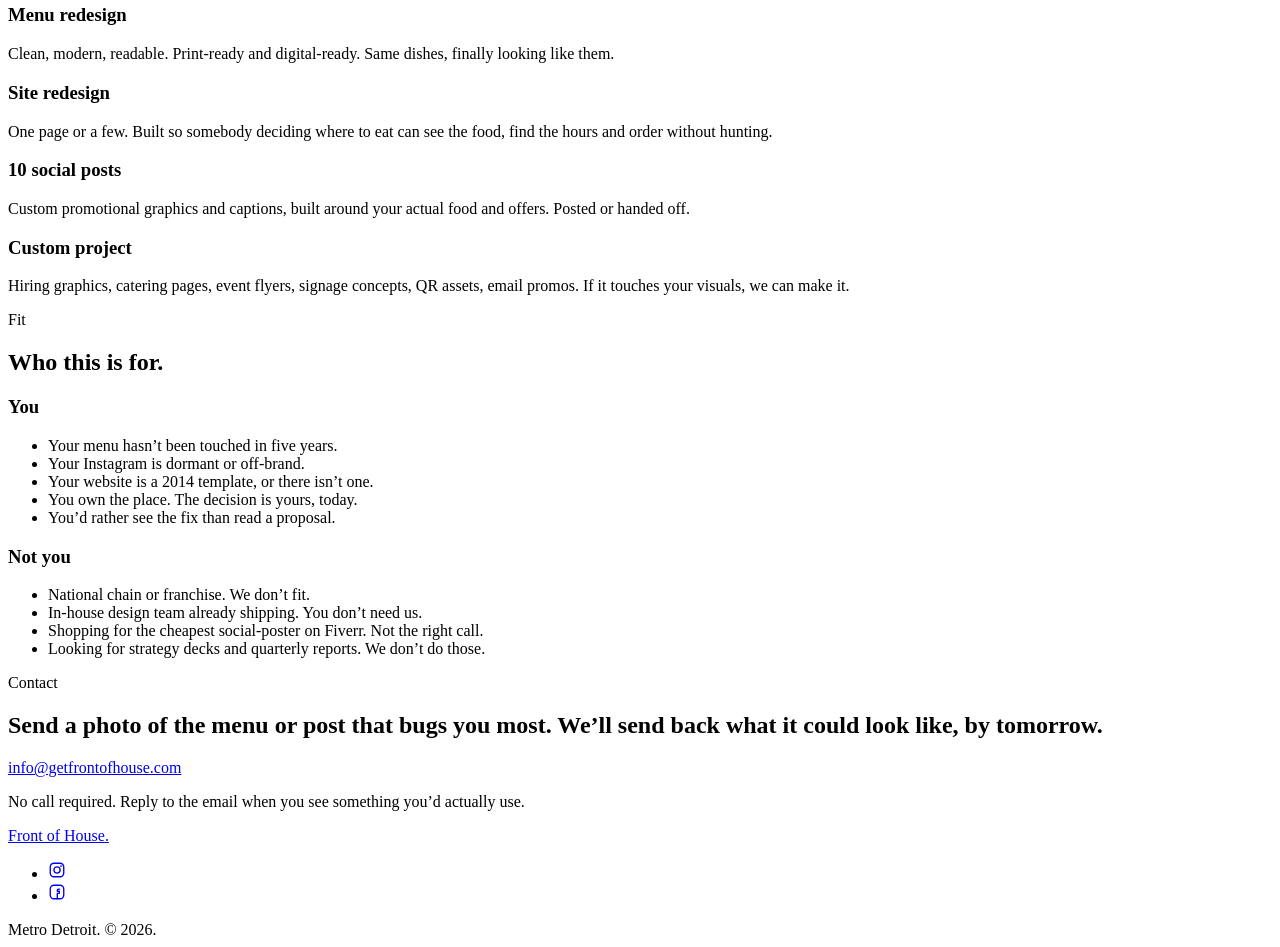
==== commit b7dcad44: "Restaurant Resources: content section, article template, and article #1 Adds /blog (Restaurant Resou" ====
--- a/site/index.html
+++ b/site/index.html
@@ -37,6 +37,7 @@
   <div class="bar">
     <a href="/" class="wordmark">Front of House<span class="dot">.</span></a>
     <div class="nav-right">
+    <a href="/blog" class="nav-section-link">Resources</a>
     <ul class="social social-nav">
       <li><a class="social-link" href="https://www.instagram.com/getfrontofhouse/" target="_blank" rel="me noopener noreferrer" aria-label="Front of House on Instagram">
         <svg viewBox="0 0 24 24" width="18" height="18" fill="none" stroke="currentColor" stroke-width="1.8" stroke-linecap="round" stroke-linejoin="round" aria-hidden="true" focusable="false"><rect x="3" y="3" width="18" height="18" rx="5"/><circle cx="12" cy="12" r="4.1"/><circle cx="17.3" cy="6.7" r="1.15" fill="currentColor" stroke="none"/></svg>
